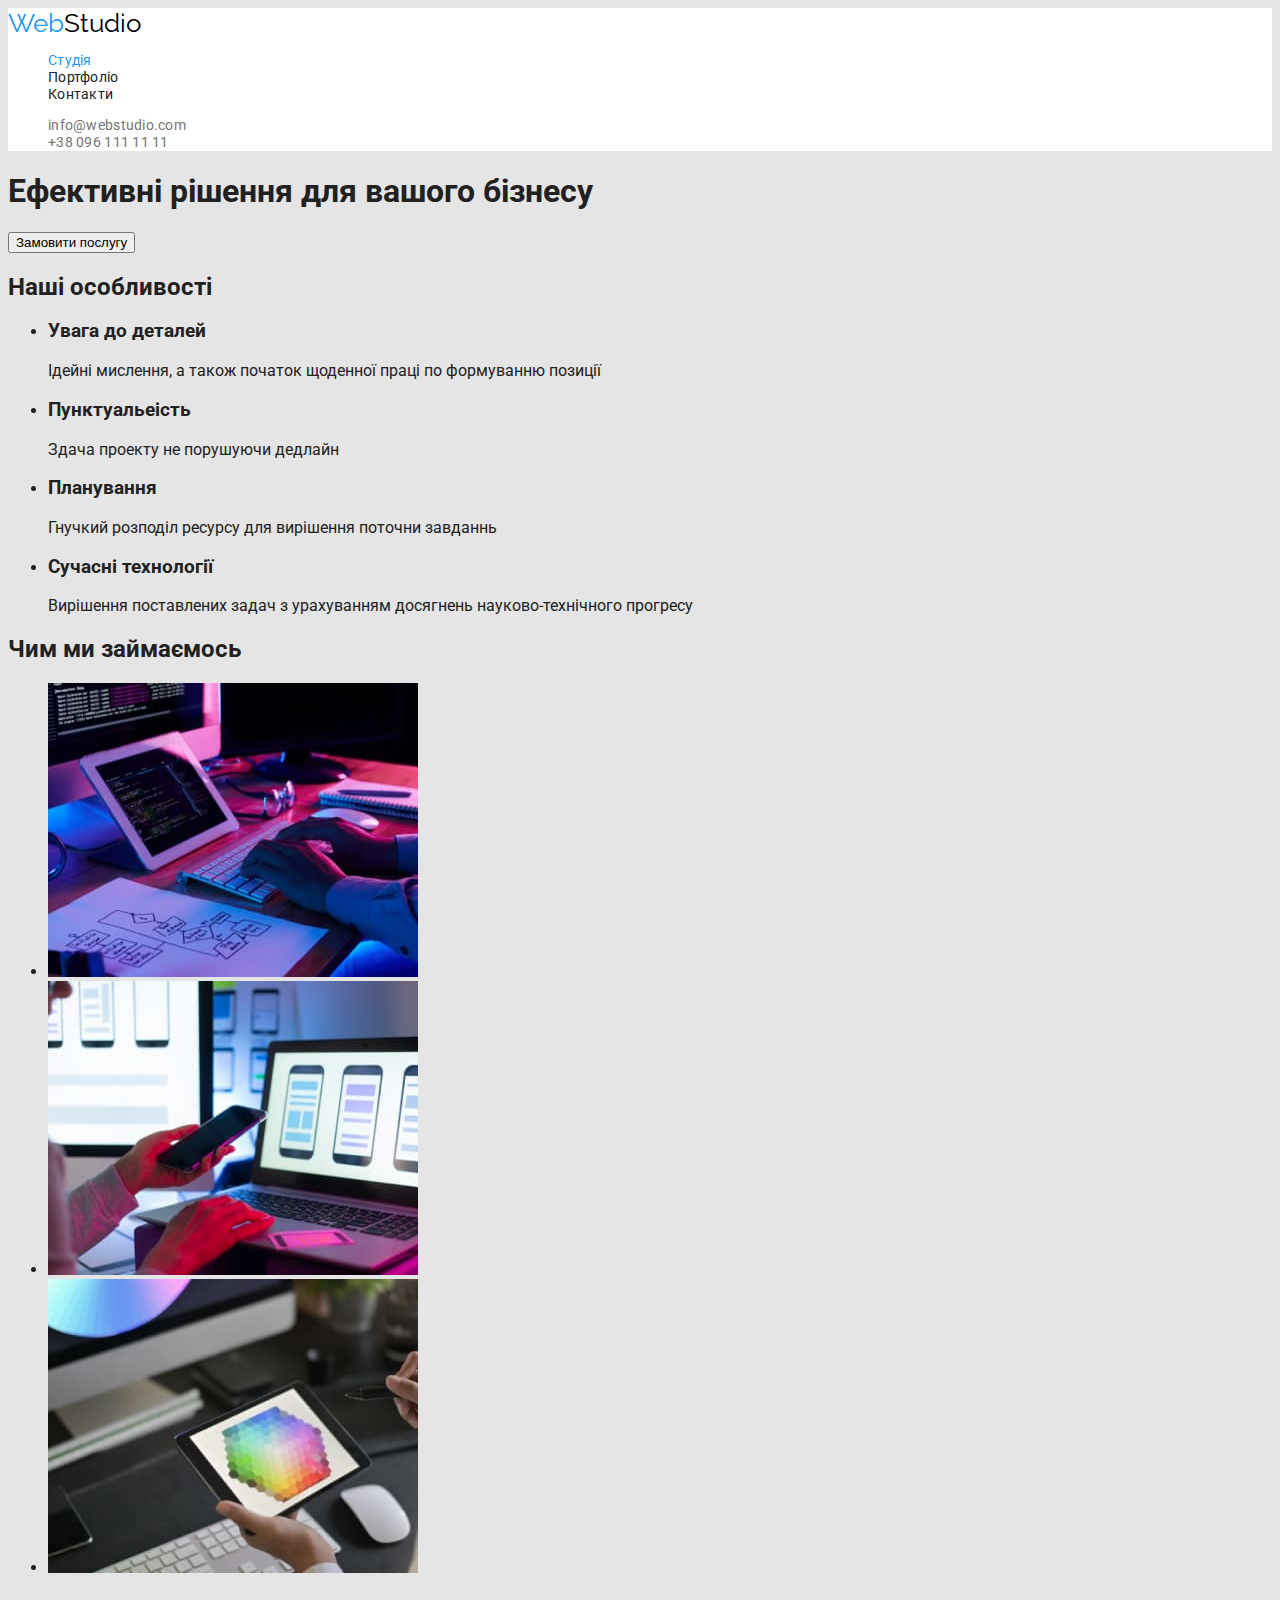
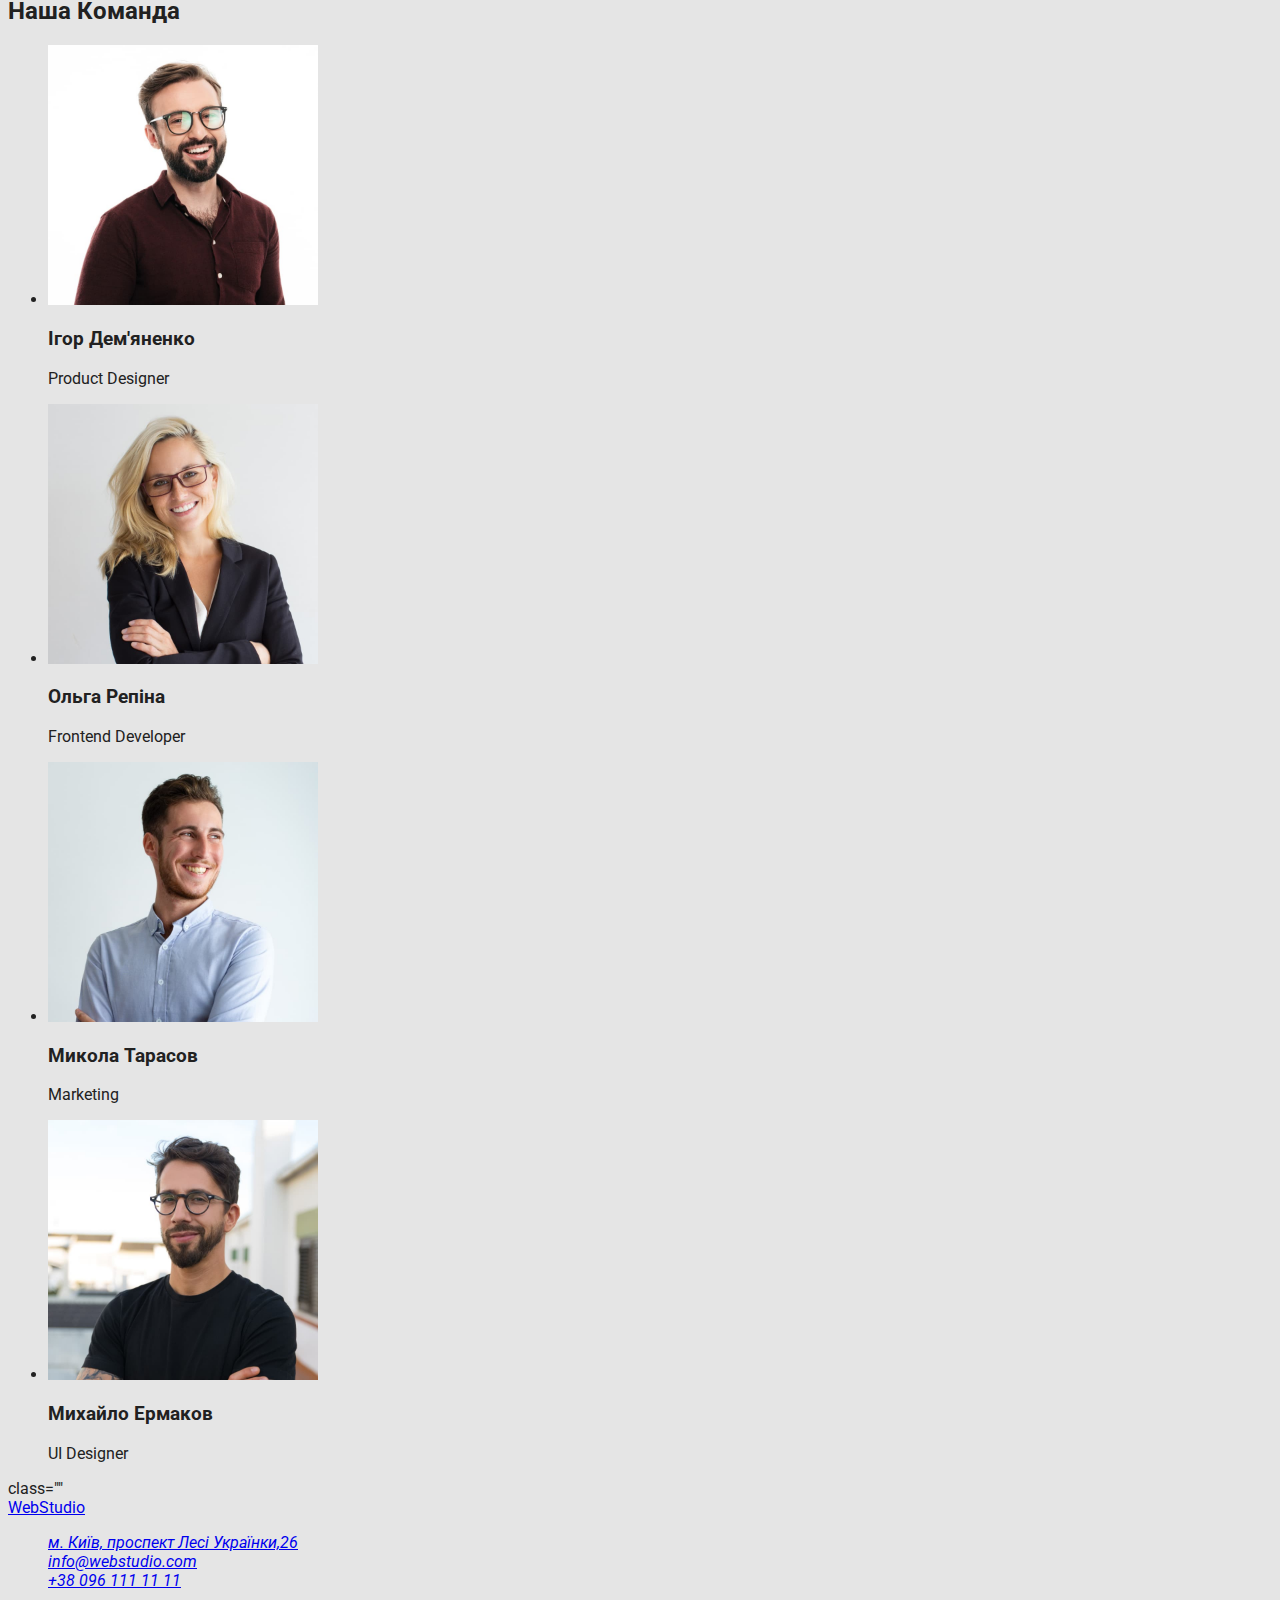
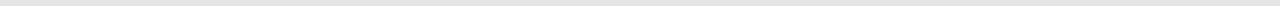
==== index.html @ 139fcbc2 "header styles" ====
<!DOCTYPE html>
<html lang="uk">
  <head>
    <meta charset="UTF-8" />
    <meta name="viewport" content="width=device-width, initial-scale=1.0" />
    <title>WedStudio</title>
    <link rel="stylesheet" href="./css/styles.css" />
    <link rel="preconnect" href="https://fonts.googleapis.com" />
    <link rel="preconnect" href="https://fonts.gstatic.com" crossorigin />
    <link
      href="https://fonts.googleapis.com/css2?family=Raleway:wght@700&family=Roboto:wght@400;500;700;900&display=swap"
      rel="stylesheet"
    />
  </head>
  <body>
    <header class="header">
      <nav class="header-nav">
        <a href="/" lang="en" class="header-logo link"
          ><span>Web</span>Studio</a
        >

        <ul class="main-nav list">
          <li>
            <a href="index.html" class="main-nav-link link current">Студія</a>
          </li>
          <li>
            <a href="portfolio.html" class="main-nav-link link">Портфоліо</a>
          </li>
          <li><a href="#" class="main-nav-link link">Контакти</a></li>
        </ul>
      </nav>

      <ul class="conneсtion-nav list">
        <li>
          <a href="mailto:info@webstudio.com" class="conneсtion-nav-link link"
            >info@webstudio.com</a
          >
        </li>
        <li>
          <a href="tel:+380961111111" class="conneсtion-nav-link link"
            >+38 096 111 11 11</a
          >
        </li>
      </ul>
    </header>

    <main>
      <!--Герой-->
      <section>
        <h1>Ефективні рішення для вашого бізнесу</h1>
        <button type="button">Замовити послугу</button>
      </section>

      <!--НАШІ ОСОБЛИВОСТІ-->

      <section class="section">
        <h2>Наші особливості</h2>

        <ul>
          <li>
            <h3>Увага до деталей</h3>
            <p>
              Ідейні мислення, а також початок щоденної праці по формуванню
              позиції
            </p>
          </li>

          <li>
            <h3>Пунктуальеість</h3>
            <p>Здача проекту не порушуючи дедлайн</p>
          </li>

          <li>
            <h3>Планування</h3>
            <p>Гнучкий розподіл ресурсу для вирішення поточни завданнь</p>
          </li>

          <li>
            <h3>Сучасні технології</h3>
            <p>
              Вирішення поставлених задач з урахуванням досягнень
              науково-технічного прогресу
            </p>
          </li>
        </ul>
      </section>

      <!--Чим ми займаємось-->

      <section class="section">
        <h2>Чим ми займаємось</h2>
        <ul>
          <li>
            <img
              src="./images/img1.jpg"
              alt="Пишемо код веб-сторінки"
              width="370"
              height="294"
            />
          </li>
          <li>
            <img
              src="./images/img2.jpg"
              alt="Сінхронизуємо сторінку на різних пристроях"
              width="370"
              height="294"
            />
          </li>
          <li>
            <img
              src="./images/img3.jpg"
              alt="віалізуємо веб-магію"
              width="370"
              height="294"
            />
          </li>
        </ul>
      </section>
      <!--Наша Команда-->

      <section class="section">
        <h2>Наша Команда</h2>

        <ul>
          <li>
            <img
              src="./images/photos/igor.jpg"
              alt="фотографія члена команди"
              width="270"
              height="260"
            />
            <h3>Ігор Дем'яненко</h3>
            <p lang="en">Product Designer</p>
          </li>
          <li>
            <img
              src="./images/photos/olga.jpg"
              alt="фотографія члена команди"
              width="270"
              height="260"
            />
            <h3>Ольга Репіна</h3>
            <p lang="en">Frontend Developer</p>
          </li>
          <li>
            <img
              src="./images/photos/nik.jpg"
              alt="фотографія члена команди"
              width="270"
              height="260"
            />
            <h3>Микола Тарасов</h3>
            <p lang="en">Marketing</p>
          </li>
          <li>
            <img
              src="./images/photos/mishka.jpg"
              alt="фотографія члена команди"
              width="270"
              height="260"
            />
            <h3>Михайло Ермаков</h3>
            <p lang="en">UI Designer</p>
          </li>
        </ul>
      </section>
    </main>
    class=""

    <footer>
      <a href="/" lang="en"><span>Web</span>Studio</a>
      <address>
        <ul class="list">
          <li>
            <a
              href="https://goo.gl/maps/VcLh4SeBCDLP2WR46"
              target="_blank"
              rel="noopener noreferrer nofollow"
              >м. Київ, проспект Лесі Українки,26</a
            >
          </li>
          <li>
            <a href="mailto:info@webstudio.com" lang="en">info@webstudio.com</a>
          </li>
          <li><a href="tel:+380961111111">+38 096 111 11 11</a></li>
        </ul>
      </address>
    </footer>
  </body>
</html>
---- css/styles.css ----
:root {
    --main-color: #212121;
    --second-color: #757575;
    --accent-color: #2196F3;
    --background-color: #E5E5E5;
    --header-background-color: #FFFFFF;
    --footer-background-color: #2F303A;
}
body {
    background-color: var(--background-color);
    color: var(--main-color);
    font-family:  'Roboto', sans-serif;
    font-style: normal;
}
.link {
    text-decoration: none;
}
.list {
    list-style: none;
}
.btn {
    cursor: pointer;
}
.visually-hidden {
    position: absolute;
    white-space: nowrap;
    width: 1px;   
    height: 1px;
    overflow: hidden;
    border: 0;
    padding: 0;
    clip: rect(0 0 0 0);
    clip-path: inset(50%);
    margin: -1px;
}

/*HEADER*/
.header {
    font-size: 14px;

    background-color: #FFFFFF;
}

.header-logo {
    font-family: 'Raleway', sans-serif;
    font-size: 26px;
    
    color: #000000;    
}
.header-logo span {
    color: var(--accent-color);
}

.header-logo:hover,
.header-logo:focus {
    color: var(--accent-color);
    text-decoration: underline;
}
.main-nav-link {
    font-size: 14px;
    line-height: 1.14;
    letter-spacing: 0.02em;

    color: var(--main-color);
}
.main-nav-link:hover,
.main-nav-link:focus {
    text-decoration: underline;
}
.current {
    color: var(--accent-color);
}
.conneсtion-nav-link {
    font-size: 14px;
    line-height: 1.14;
    letter-spacing: 0.02em;

    color: var(--second-color);
}
.conneсtion-nav-link:hover,
.conneсtion-nav-link:focus {
    text-decoration: underline;
}
/*main*/


/*footer*/
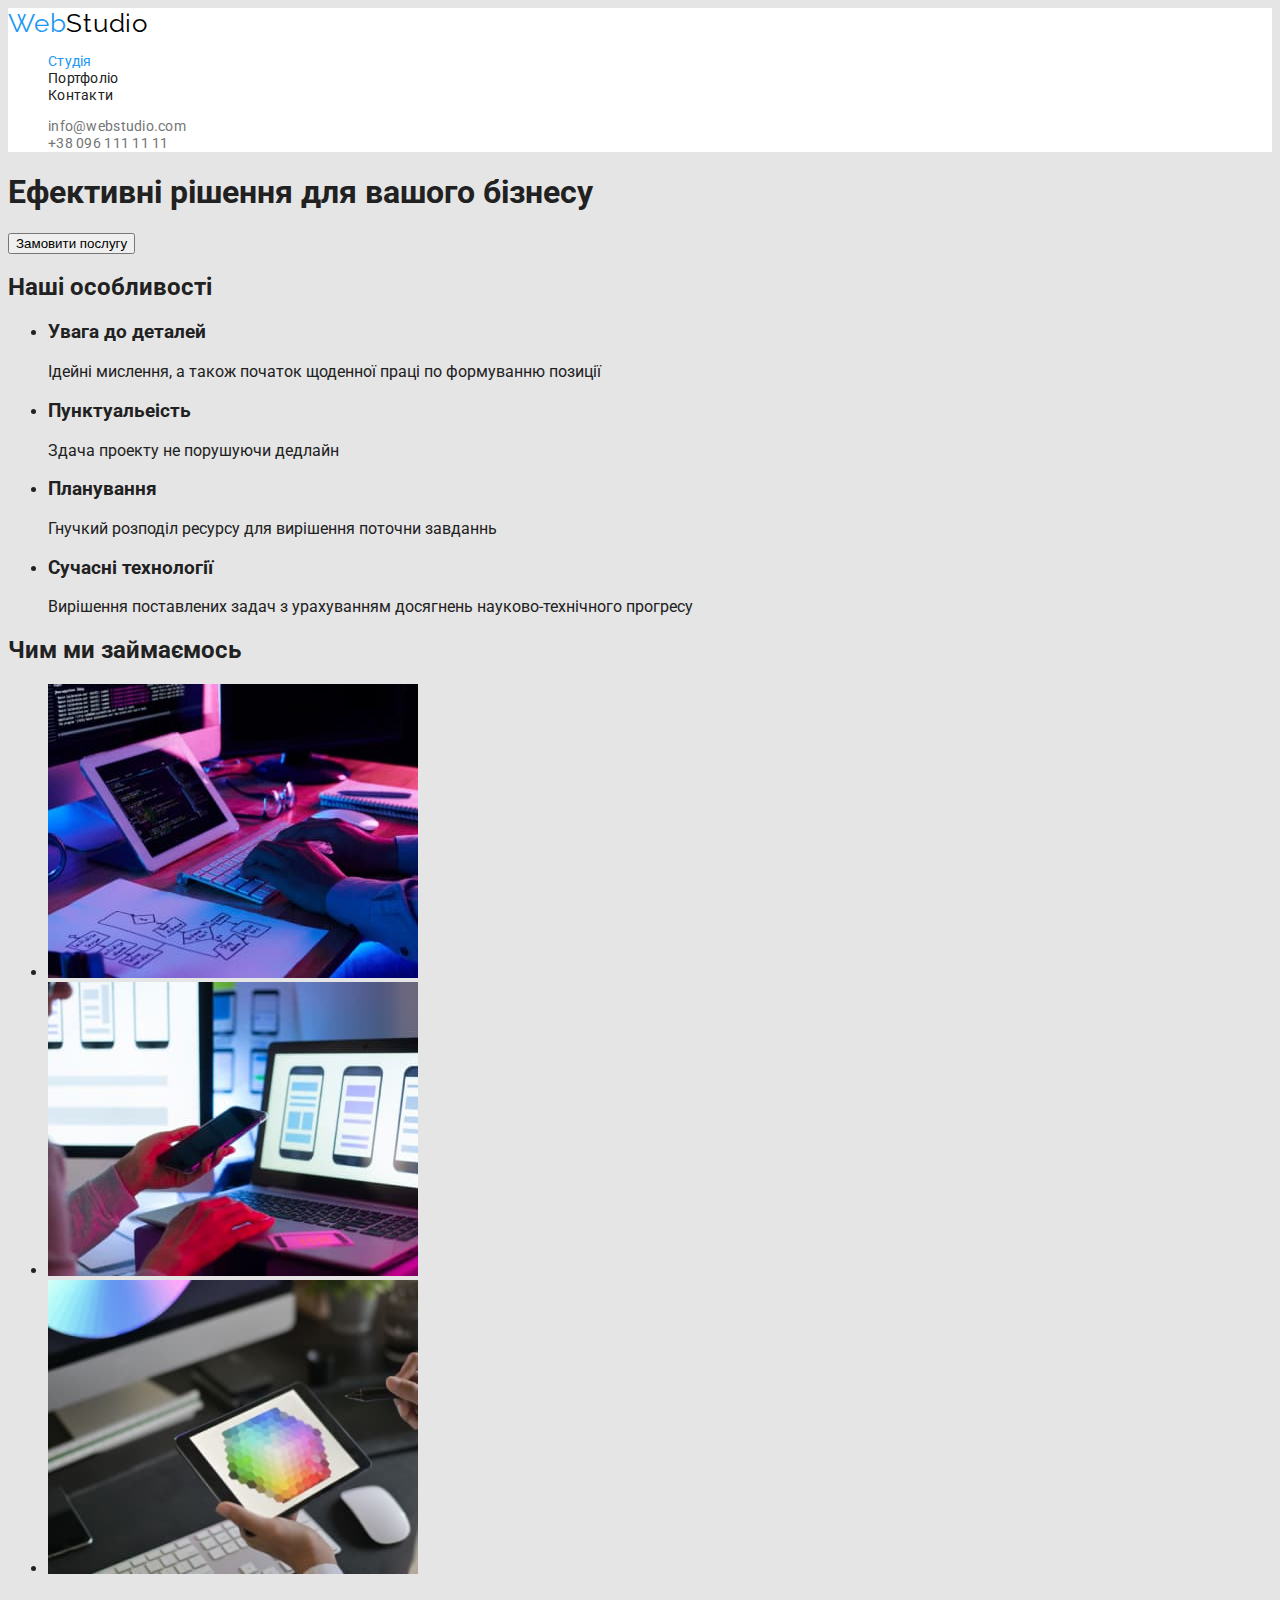
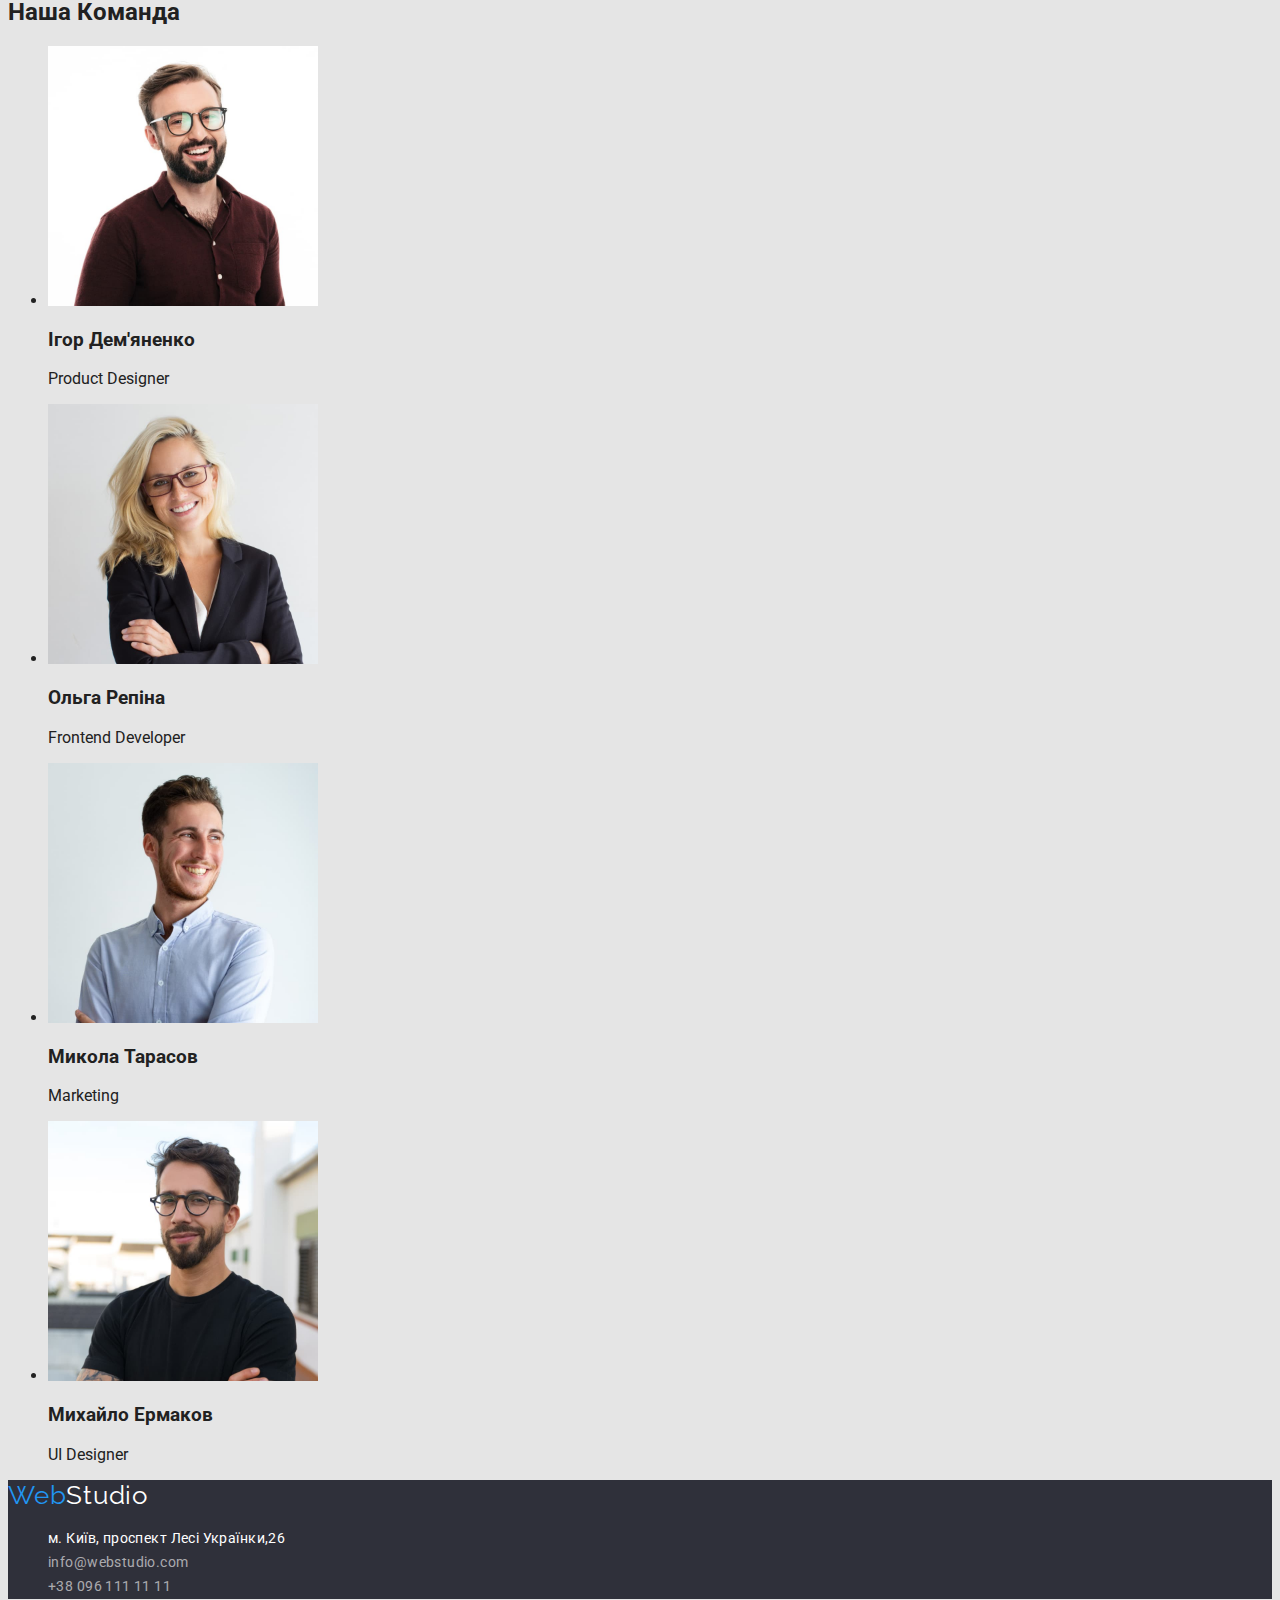
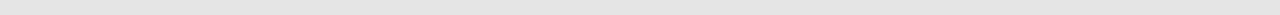
==== commit bad8c750: "footer styles" ====
--- a/index.html
+++ b/index.html
@@ -165,24 +165,30 @@
         </ul>
       </section>
     </main>
-    class=""
 
-    <footer>
-      <a href="/" lang="en"><span>Web</span>Studio</a>
-      <address>
+    <footer class="footer">
+      <a href="/" lang="en" class="footer-logo link"><span>Web</span>Studio</a>
+      <address class="footer-address">
         <ul class="list">
           <li>
             <a
               href="https://goo.gl/maps/VcLh4SeBCDLP2WR46"
               target="_blank"
               rel="noopener noreferrer nofollow"
+              class="address link"
               >м. Київ, проспект Лесі Українки,26</a
             >
           </li>
           <li>
-            <a href="mailto:info@webstudio.com" lang="en">info@webstudio.com</a>
+            <a href="mailto:info@webstudio.com" class="footer-cont link"
+              >info@webstudio.com</a
+            >
           </li>
-          <li><a href="tel:+380961111111">+38 096 111 11 11</a></li>
+          <li>
+            <a href="tel:+380961111111" class="footer-cont link"
+              >+38 096 111 11 11</a
+            >
+          </li>
         </ul>
       </address>
     </footer>
--- a/css/styles.css
+++ b/css/styles.css
@@ -5,6 +5,8 @@
     --background-color: #E5E5E5;
     --header-background-color: #FFFFFF;
     --footer-background-color: #2F303A;
+    --footer-main-text: #ffffff;
+    --footer-second-text: rgba(255, 255, 255, 0.6);
 }
 body {
     background-color: var(--background-color);
@@ -44,6 +46,9 @@
 .header-logo {
     font-family: 'Raleway', sans-serif;
     font-size: 26px;
+    line-height: 1.19;
+
+    letter-spacing: 0.03em;
     
     color: #000000;    
 }
@@ -84,4 +89,54 @@
 /*main*/
 
 
-/*footer*/+/*footer*/
+.footer {
+    background-color: var(--footer-background-color);
+}
+.footer-logo {
+    font-family: 'Raleway', sans-serif;
+    font-size: 26px;
+    line-height: 1.19;
+
+    letter-spacing: 0.03em;
+    
+    color: var(--footer-main-text);    
+}
+.footer-logo span {
+    color: var(--accent-color);
+}
+
+.footer-logo:hover,
+.footer-logo:focus {
+    
+    text-decoration: underline var(--accent-color);
+}
+.address {
+    font-style: normal;
+    font-weight: 400;
+    font-size: 14px;
+    line-height: 1.71;
+  
+    letter-spacing: 0.03em;
+
+    color: var(--footer-main-text);
+}
+.address:hover,
+.address:focus {
+    text-decoration: underline var(--accent-color);
+}
+.footer-cont {
+    font-style: normal;
+    font-weight: 400;
+    font-size: 14px;
+    line-height: 1.71;
+   
+    letter-spacing: 0.03em;
+
+    color: var(--footer-second-text);
+}
+.footer-cont:hover,
+.footer-cont:focus {
+    
+    text-decoration: underline var(--accent-color);
+}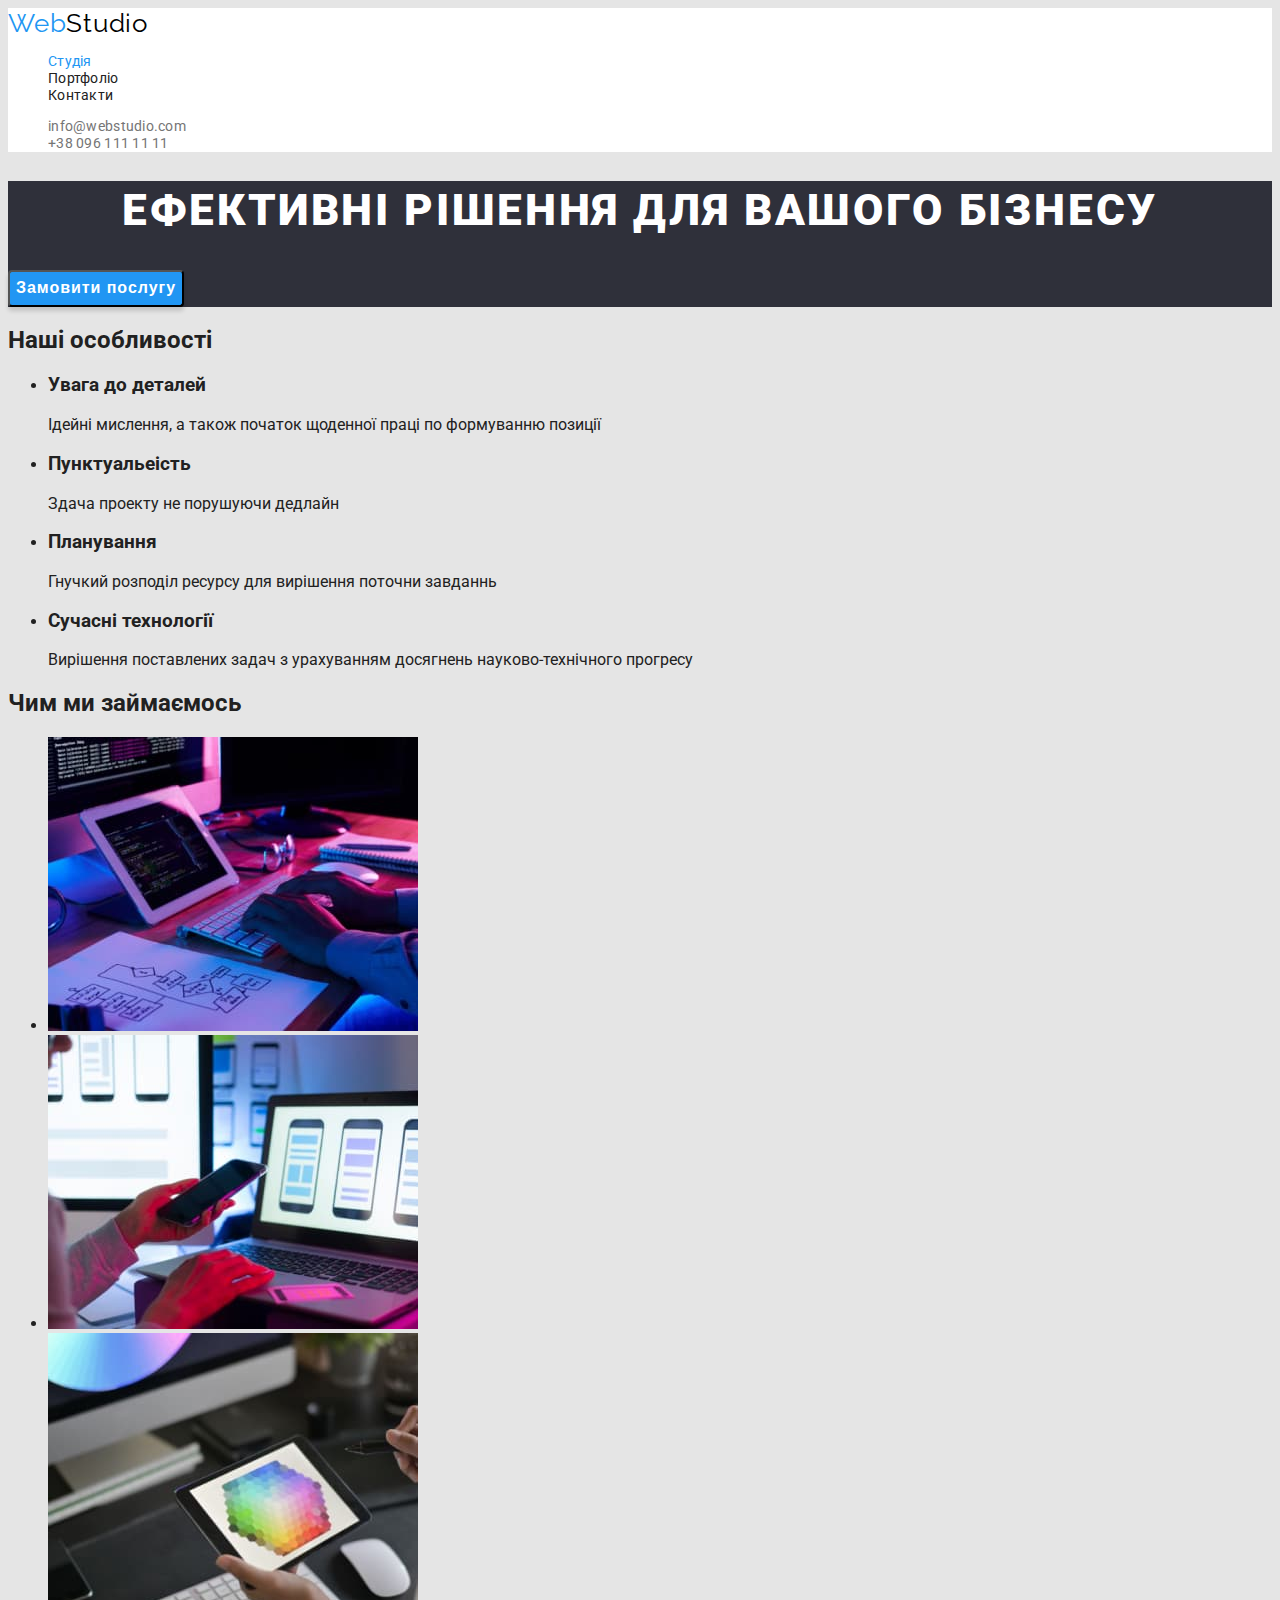
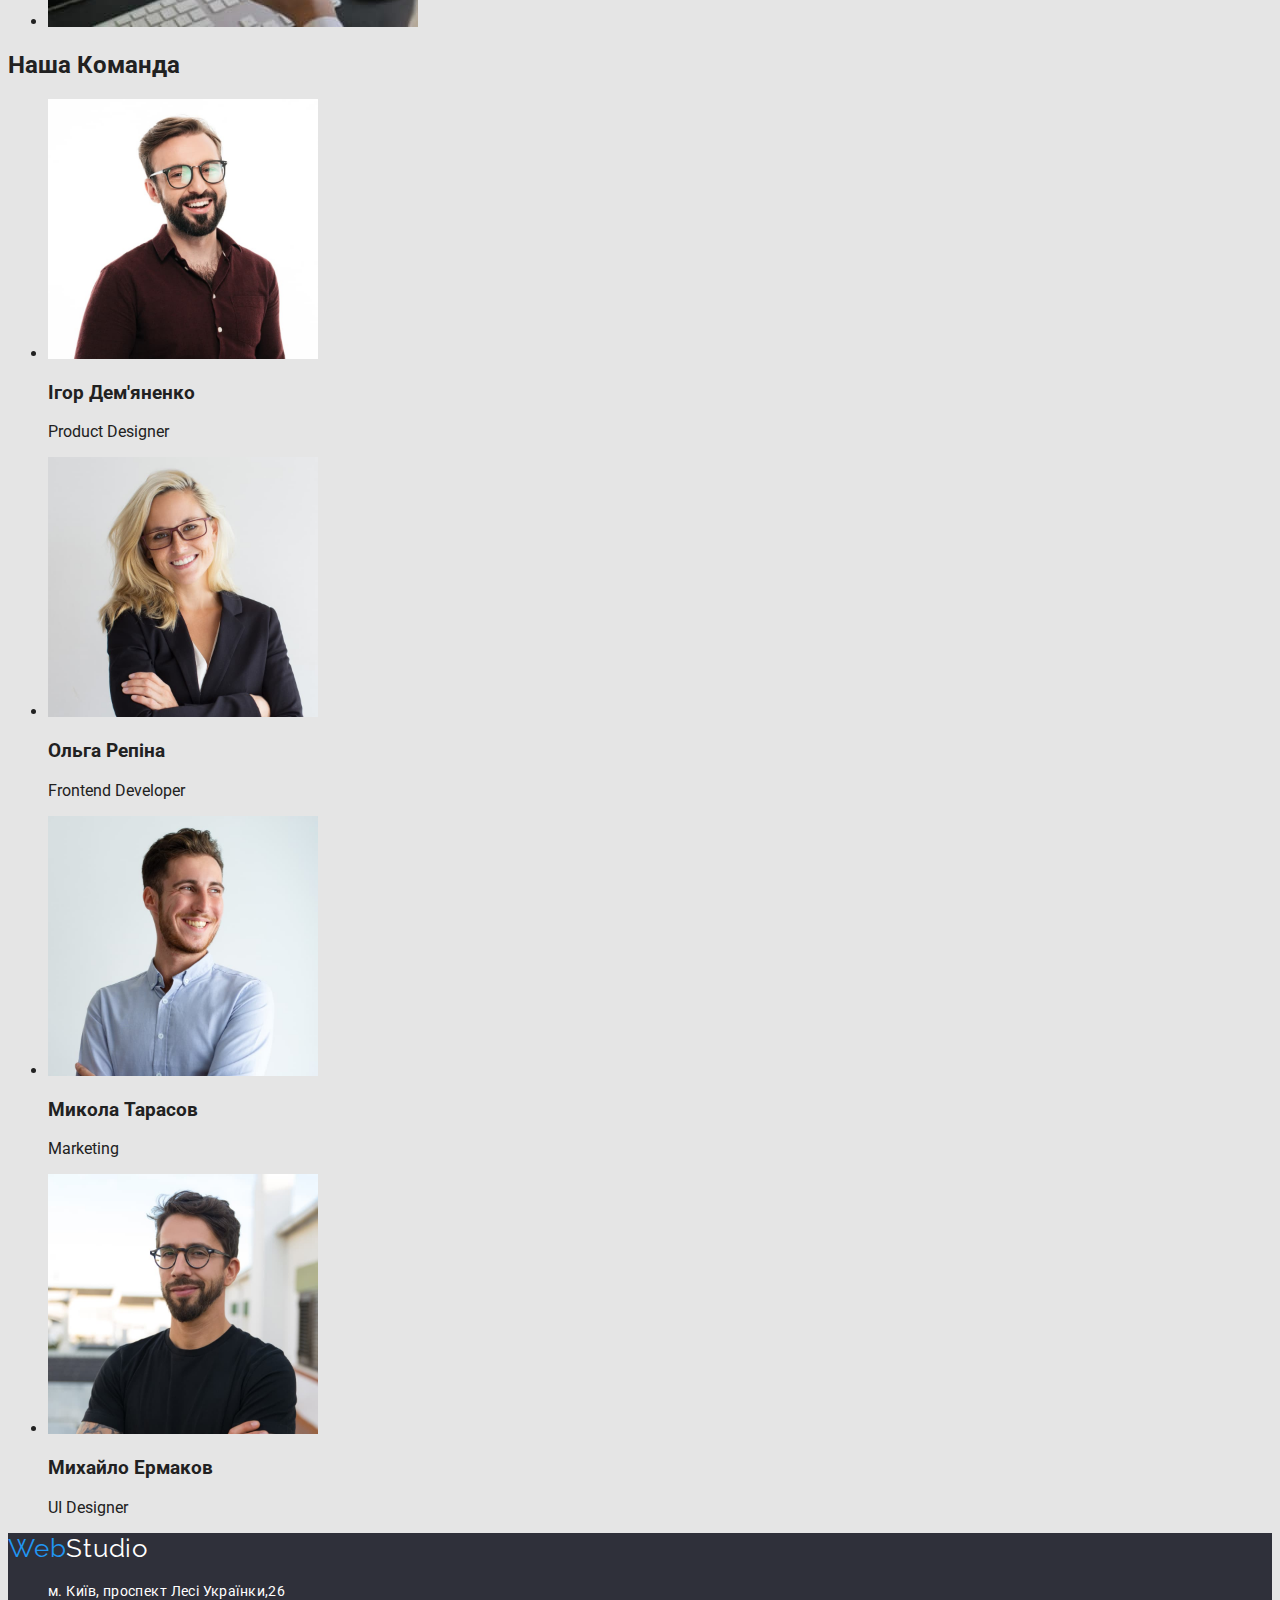
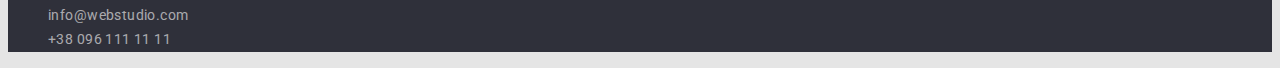
==== commit 2d9e1b31: "hero styles" ====
--- a/index.html
+++ b/index.html
@@ -46,9 +46,9 @@
 
     <main>
       <!--Герой-->
-      <section>
-        <h1>Ефективні рішення для вашого бізнесу</h1>
-        <button type="button">Замовити послугу</button>
+      <section class="hero">
+        <h1 class="hero-titel">Ефективні рішення для вашого бізнесу</h1>
+        <button type="button" class="hero-btn btn">Замовити послугу</button>
       </section>
 
       <!--НАШІ ОСОБЛИВОСТІ-->
--- a/css/styles.css
+++ b/css/styles.css
@@ -4,6 +4,7 @@
     --accent-color: #2196F3;
     --background-color: #E5E5E5;
     --header-background-color: #FFFFFF;
+    --hero-text: #ffffff;
     --footer-background-color: #2F303A;
     --footer-main-text: #ffffff;
     --footer-second-text: rgba(255, 255, 255, 0.6);
@@ -22,6 +23,24 @@
 }
 .btn {
     cursor: pointer;
+}
+.titel {
+    font-weight: 700;
+    font-size: 14px;
+    line-height: 1.14;
+    letter-spacing: 0.03em;
+    text-transform: uppercase;
+
+    color: var(--main-color);
+}
+.text {
+    font-weight: 400;
+    font-size: 14px;
+    line-height: 1.71;
+    
+    letter-spacing: 0.03em;
+
+    color: var(--second-color);
 }
 .visually-hidden {
     position: absolute;
@@ -88,6 +107,41 @@
 }
 /*main*/
 
+/*HERO*/
+.hero {
+    background-color: #2F303A;;
+}
+.hero-titel {
+    font-weight: 900;
+    font-size: 44px;
+    line-height: 1.36;
+    
+    text-align: center;
+    letter-spacing: 0.06em;
+    text-transform: uppercase;
+
+    color: var(--hero-text);
+}
+.hero-btn {
+    font-weight: 700;
+    font-size: 16px;
+    line-height: 1.88;
+
+    display: flex;
+    align-items: center;
+    text-align: center;
+    letter-spacing: 0.06em;
+
+    color: var(--hero-text);
+    
+    background: var(--accent-color);
+    box-shadow: 0px 4px 4px rgba(0, 0, 0, 0.15);
+    border-radius: 4px;
+}
+.hero-btn:hover,
+.hero-btn:focus {
+    text-decoration: underline var(--accent-color);
+}
 
 /*footer*/
 .footer {
@@ -108,7 +162,6 @@
 
 .footer-logo:hover,
 .footer-logo:focus {
-    
     text-decoration: underline var(--accent-color);
 }
 .address {
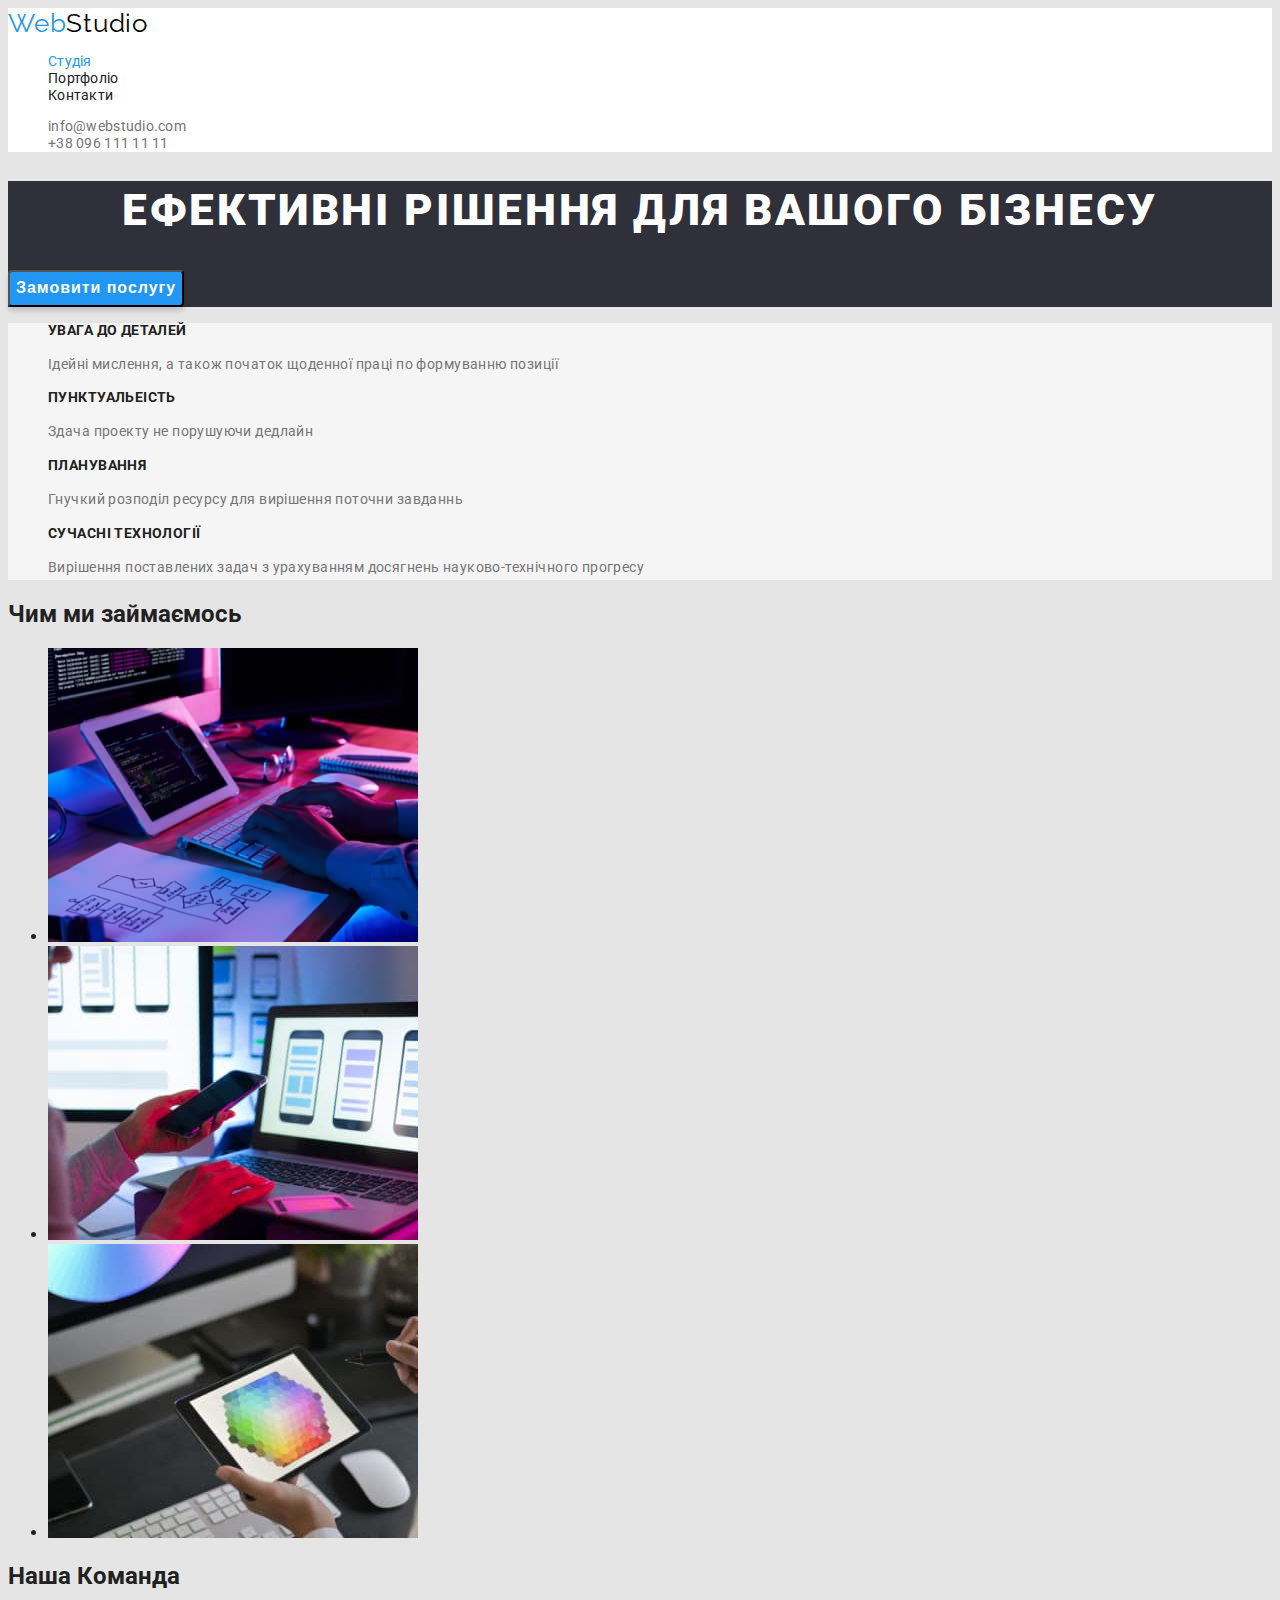
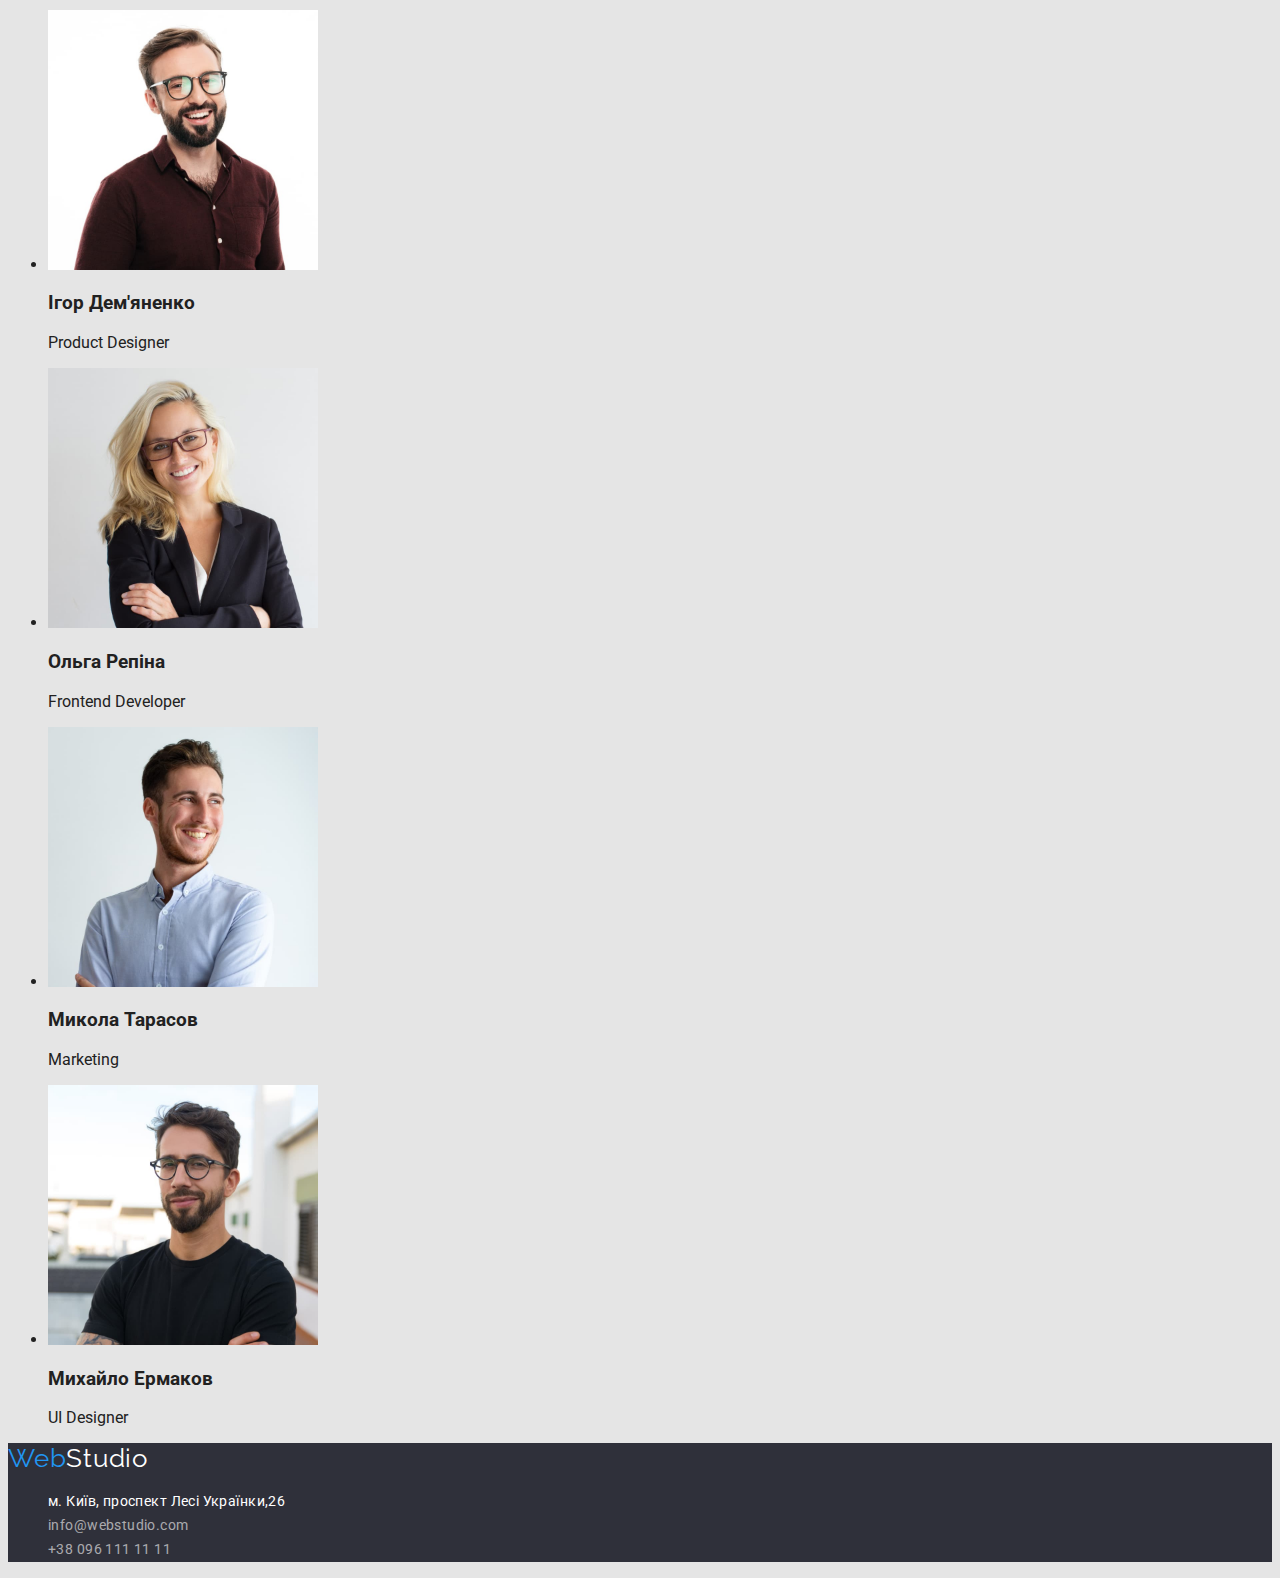
==== commit 24b4e947: "specialty styles" ====
--- a/index.html
+++ b/index.html
@@ -53,31 +53,37 @@
 
       <!--НАШІ ОСОБЛИВОСТІ-->
 
-      <section class="section">
-        <h2>Наші особливості</h2>
-
-        <ul>
-          <li>
-            <h3>Увага до деталей</h3>
-            <p>
+      <section class="specialty">
+        <h2 class="specialy-titel main-titel visually-hidden">
+          Наші особливості
+        </h2>
+
+        <ul class="specialty-list list">
+          <li>
+            <h3 class="specialty-titel titel">Увага до деталей</h3>
+            <p class="specialty-text text">
               Ідейні мислення, а також початок щоденної праці по формуванню
               позиції
             </p>
           </li>
 
           <li>
-            <h3>Пунктуальеість</h3>
-            <p>Здача проекту не порушуючи дедлайн</p>
-          </li>
-
-          <li>
-            <h3>Планування</h3>
-            <p>Гнучкий розподіл ресурсу для вирішення поточни завданнь</p>
-          </li>
-
-          <li>
-            <h3>Сучасні технології</h3>
-            <p>
+            <h3 class="specialty-titel titel">Пунктуальеість</h3>
+            <p class="specialty-text text">
+              Здача проекту не порушуючи дедлайн
+            </p>
+          </li>
+
+          <li>
+            <h3 class="specialty-titel titel">Планування</h3>
+            <p class="specialty-text text">
+              Гнучкий розподіл ресурсу для вирішення поточни завданнь
+            </p>
+          </li>
+
+          <li>
+            <h3 class="specialty-titel titel">Сучасні технології</h3>
+            <p class="specialty-text text">
               Вирішення поставлених задач з урахуванням досягнень
               науково-технічного прогресу
             </p>
--- a/css/styles.css
+++ b/css/styles.css
@@ -5,6 +5,7 @@
     --background-color: #E5E5E5;
     --header-background-color: #FFFFFF;
     --hero-text: #ffffff;
+    --specialty-background-color: #F5F5F5;
     --footer-background-color: #2F303A;
     --footer-main-text: #ffffff;
     --footer-second-text: rgba(255, 255, 255, 0.6);
@@ -24,13 +25,21 @@
 .btn {
     cursor: pointer;
 }
+.main-titel {
+    font-weight: 700;
+    font-size: 36px;
+    line-height: 1.16;
+    text-align: center;
+    letter-spacing: 0.03em;
+
+    color: var(--main-color);
+}
 .titel {
     font-weight: 700;
     font-size: 14px;
     line-height: 1.14;
     letter-spacing: 0.03em;
-    text-transform: uppercase;
-
+    
     color: var(--main-color);
 }
 .text {
@@ -143,6 +152,19 @@
     text-decoration: underline var(--accent-color);
 }
 
+/*specialty*/
+.specialty {
+    background-color: var(--specialty-background-color);
+}
+.specialty-list {
+}
+.specialty-titel {
+    text-transform: uppercase;
+}
+.specialty-text {
+}
+
+
 /*footer*/
 .footer {
     background-color: var(--footer-background-color);
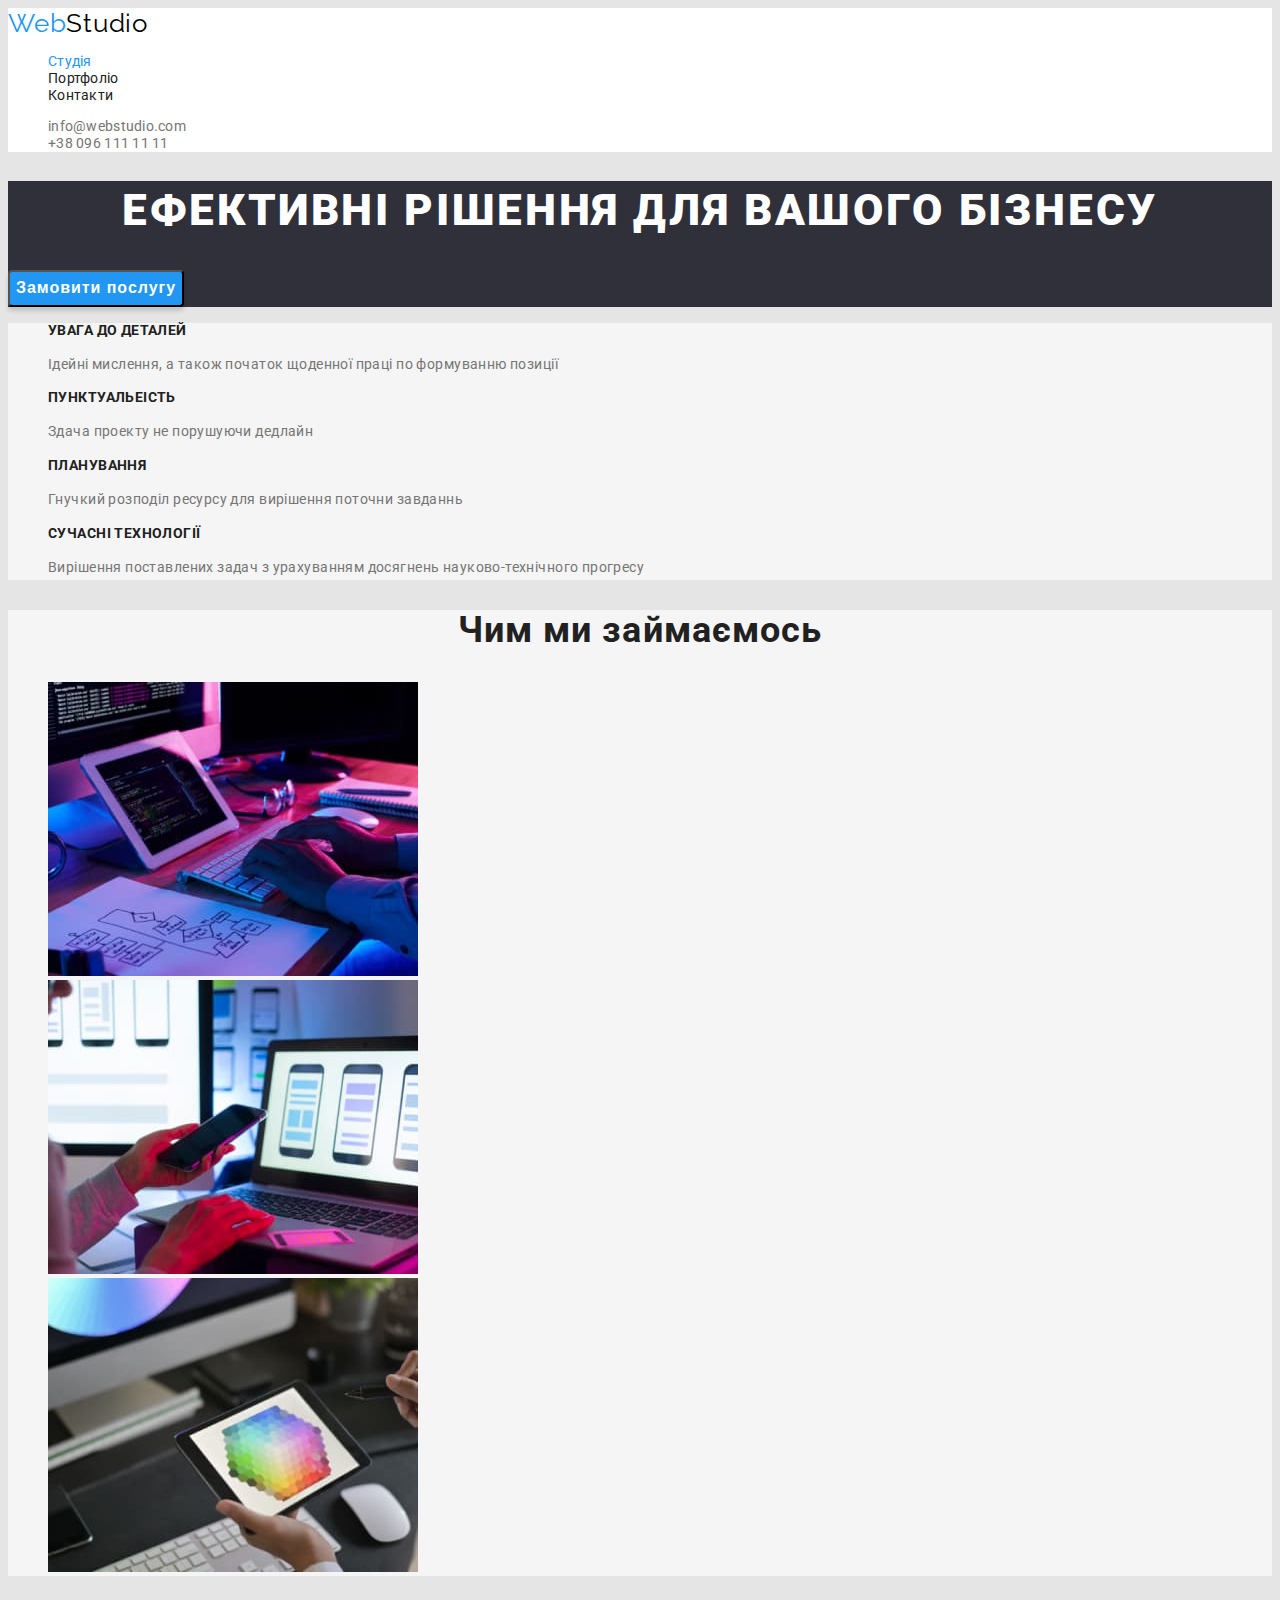
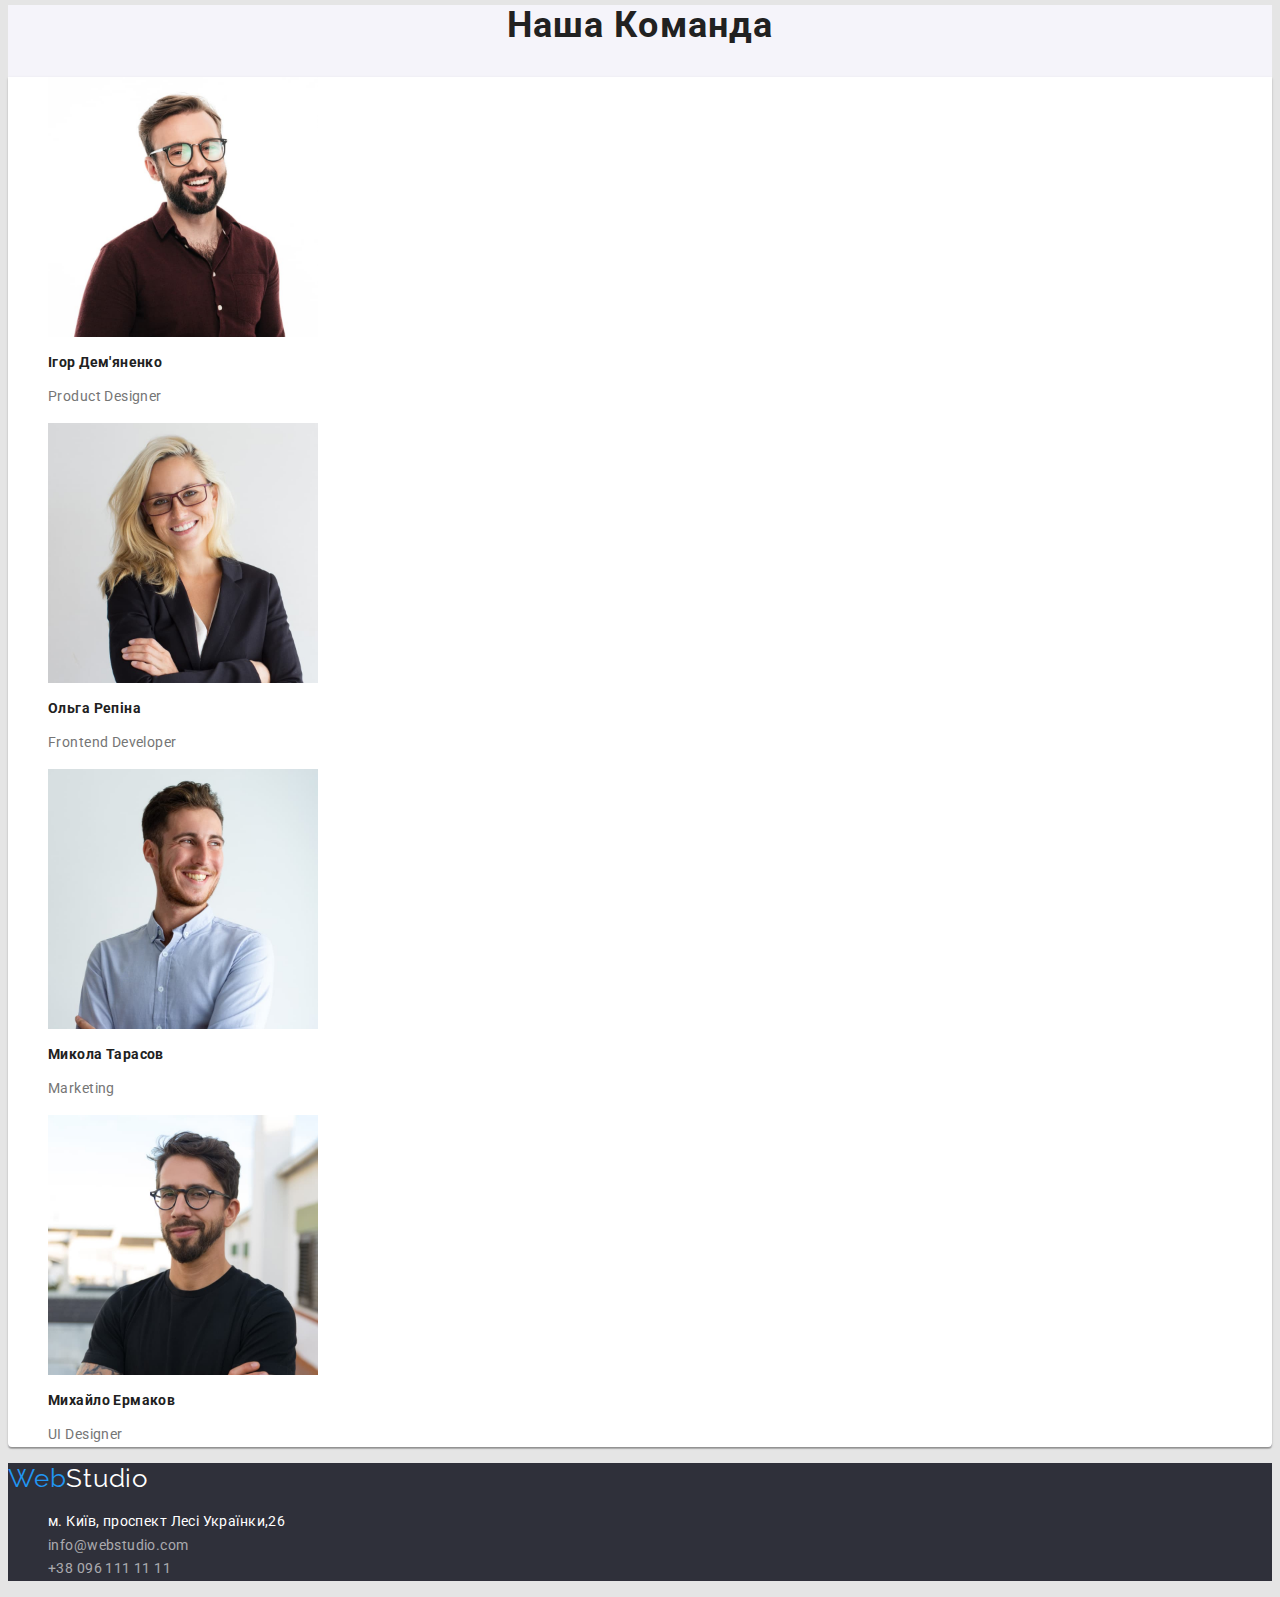
==== commit 0b3f83bd: "Stydio styles" ====
--- a/index.html
+++ b/index.html
@@ -93,9 +93,9 @@
 
       <!--Чим ми займаємось-->
 
-      <section class="section">
-        <h2>Чим ми займаємось</h2>
-        <ul>
+      <section class="what-do">
+        <h2 class="what-do-main-titel main-titel">Чим ми займаємось</h2>
+        <ul class="what-do-list list">
           <li>
             <img
               src="./images/img1.jpg"
@@ -124,10 +124,10 @@
       </section>
       <!--Наша Команда-->
 
-      <section class="section">
-        <h2>Наша Команда</h2>
-
-        <ul>
+      <section class="team">
+        <h2 class="team-main-titel main-titel">Наша Команда</h2>
+
+        <ul class="team-list list">
           <li>
             <img
               src="./images/photos/igor.jpg"
@@ -135,8 +135,8 @@
               width="270"
               height="260"
             />
-            <h3>Ігор Дем'яненко</h3>
-            <p lang="en">Product Designer</p>
+            <h3 class="team-titel titel">Ігор Дем'яненко</h3>
+            <p lang="en" class="team-text text">Product Designer</p>
           </li>
           <li>
             <img
@@ -145,8 +145,8 @@
               width="270"
               height="260"
             />
-            <h3>Ольга Репіна</h3>
-            <p lang="en">Frontend Developer</p>
+            <h3 class="team-titel titel">Ольга Репіна</h3>
+            <p lang="en" class="team-text text">Frontend Developer</p>
           </li>
           <li>
             <img
@@ -155,8 +155,8 @@
               width="270"
               height="260"
             />
-            <h3>Микола Тарасов</h3>
-            <p lang="en">Marketing</p>
+            <h3 class="team-titel titel">Микола Тарасов</h3>
+            <p lang="en" class="team-text text">Marketing</p>
           </li>
           <li>
             <img
@@ -165,8 +165,8 @@
               width="270"
               height="260"
             />
-            <h3>Михайло Ермаков</h3>
-            <p lang="en">UI Designer</p>
+            <h3 class="team-titel titel">Михайло Ермаков</h3>
+            <p lang="en" class="team-text text">UI Designer</p>
           </li>
         </ul>
       </section>
--- a/css/styles.css
+++ b/css/styles.css
@@ -6,6 +6,7 @@
     --header-background-color: #FFFFFF;
     --hero-text: #ffffff;
     --specialty-background-color: #F5F5F5;
+    --team-background-color: #F5F4FA;
     --footer-background-color: #2F303A;
     --footer-main-text: #ffffff;
     --footer-second-text: rgba(255, 255, 255, 0.6);
@@ -163,7 +164,26 @@
 }
 .specialty-text {
 }
-
+/*What do we do?*/
+.what-do {
+    background-color: var(--specialty-background-color);
+}
+/*Our team*/
+.team {
+    background-color: var(--team-background-color);
+}
+.team-main-titel {
+}
+.team-list {
+    background: #FFFFFF;
+
+    box-shadow: 0px 1px 3px rgba(0, 0, 0, 0.12), 0px 1px 1px rgba(0, 0, 0, 0.14), 0px 2px 1px rgba(0, 0, 0, 0.2);
+    border-radius: 0px 0px 4px 4px;
+}
+.team-titel {
+}
+.team-text {
+}
 
 /*footer*/
 .footer {
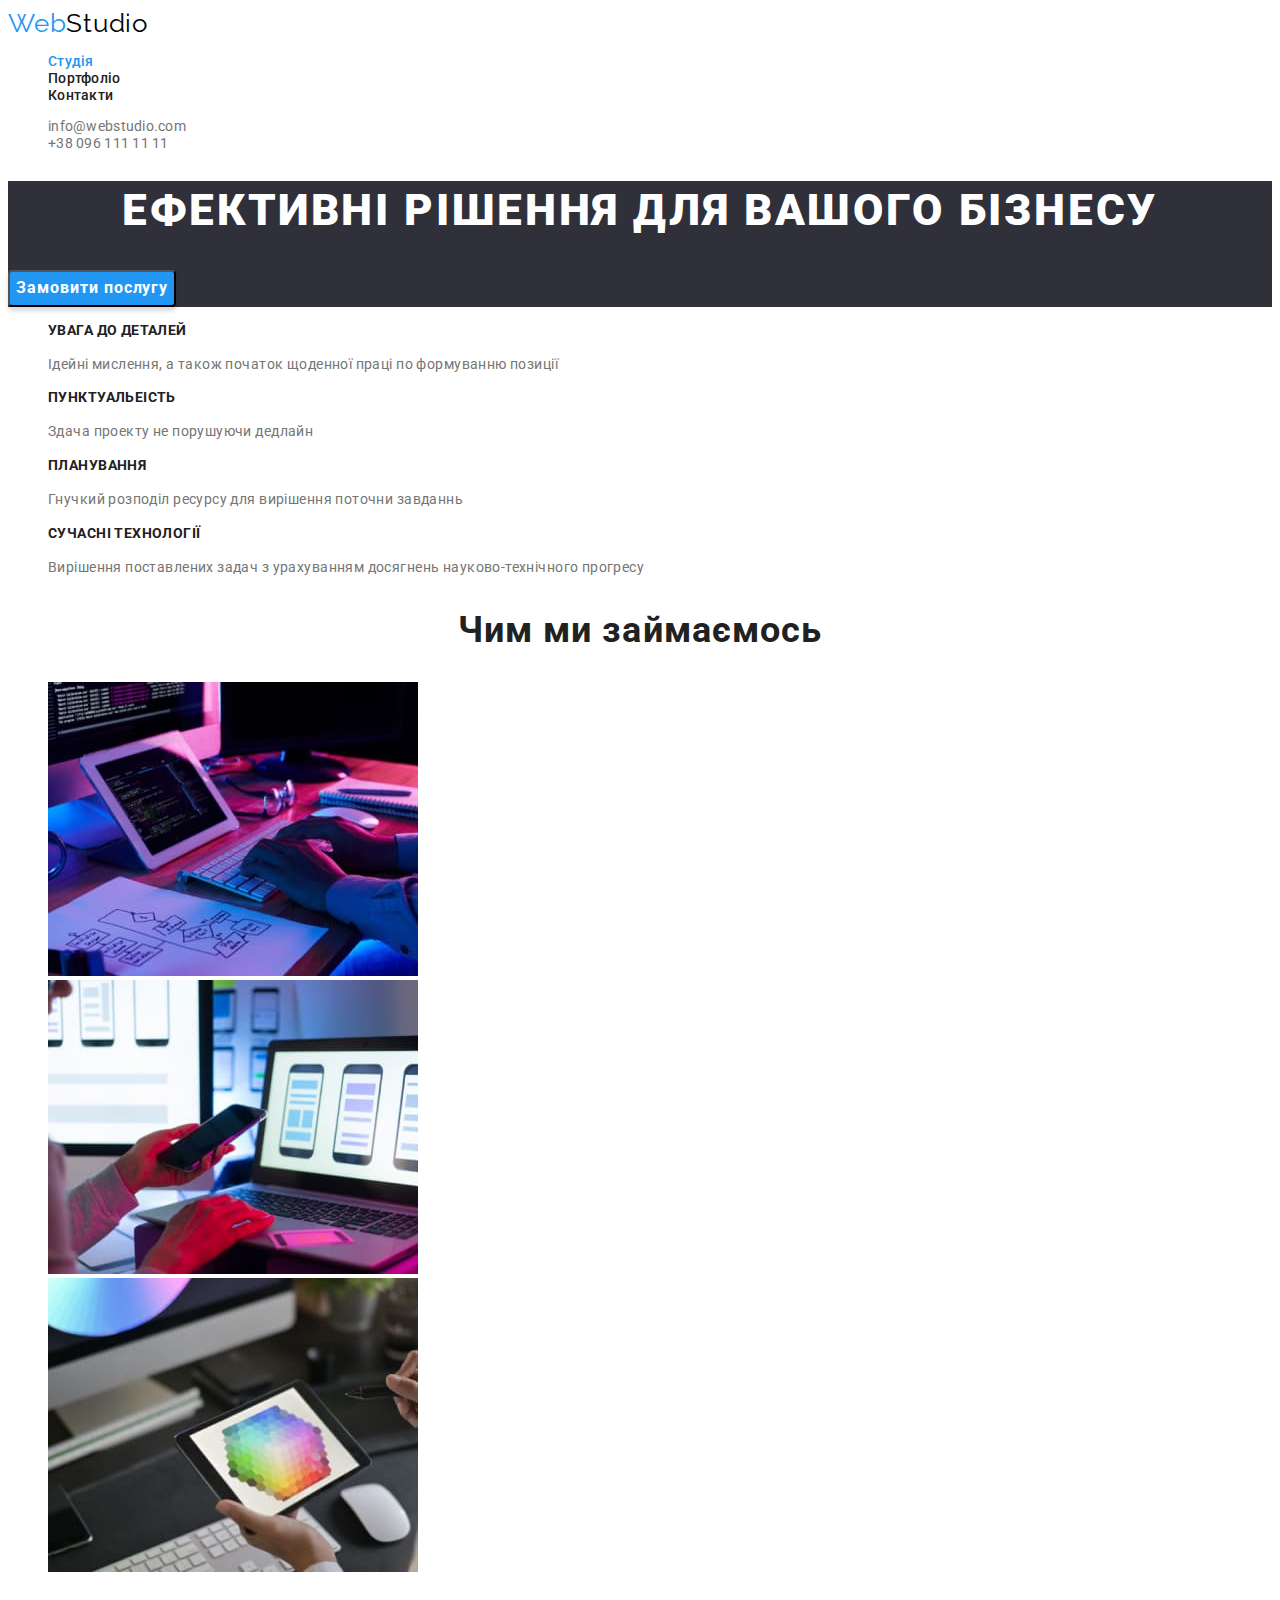
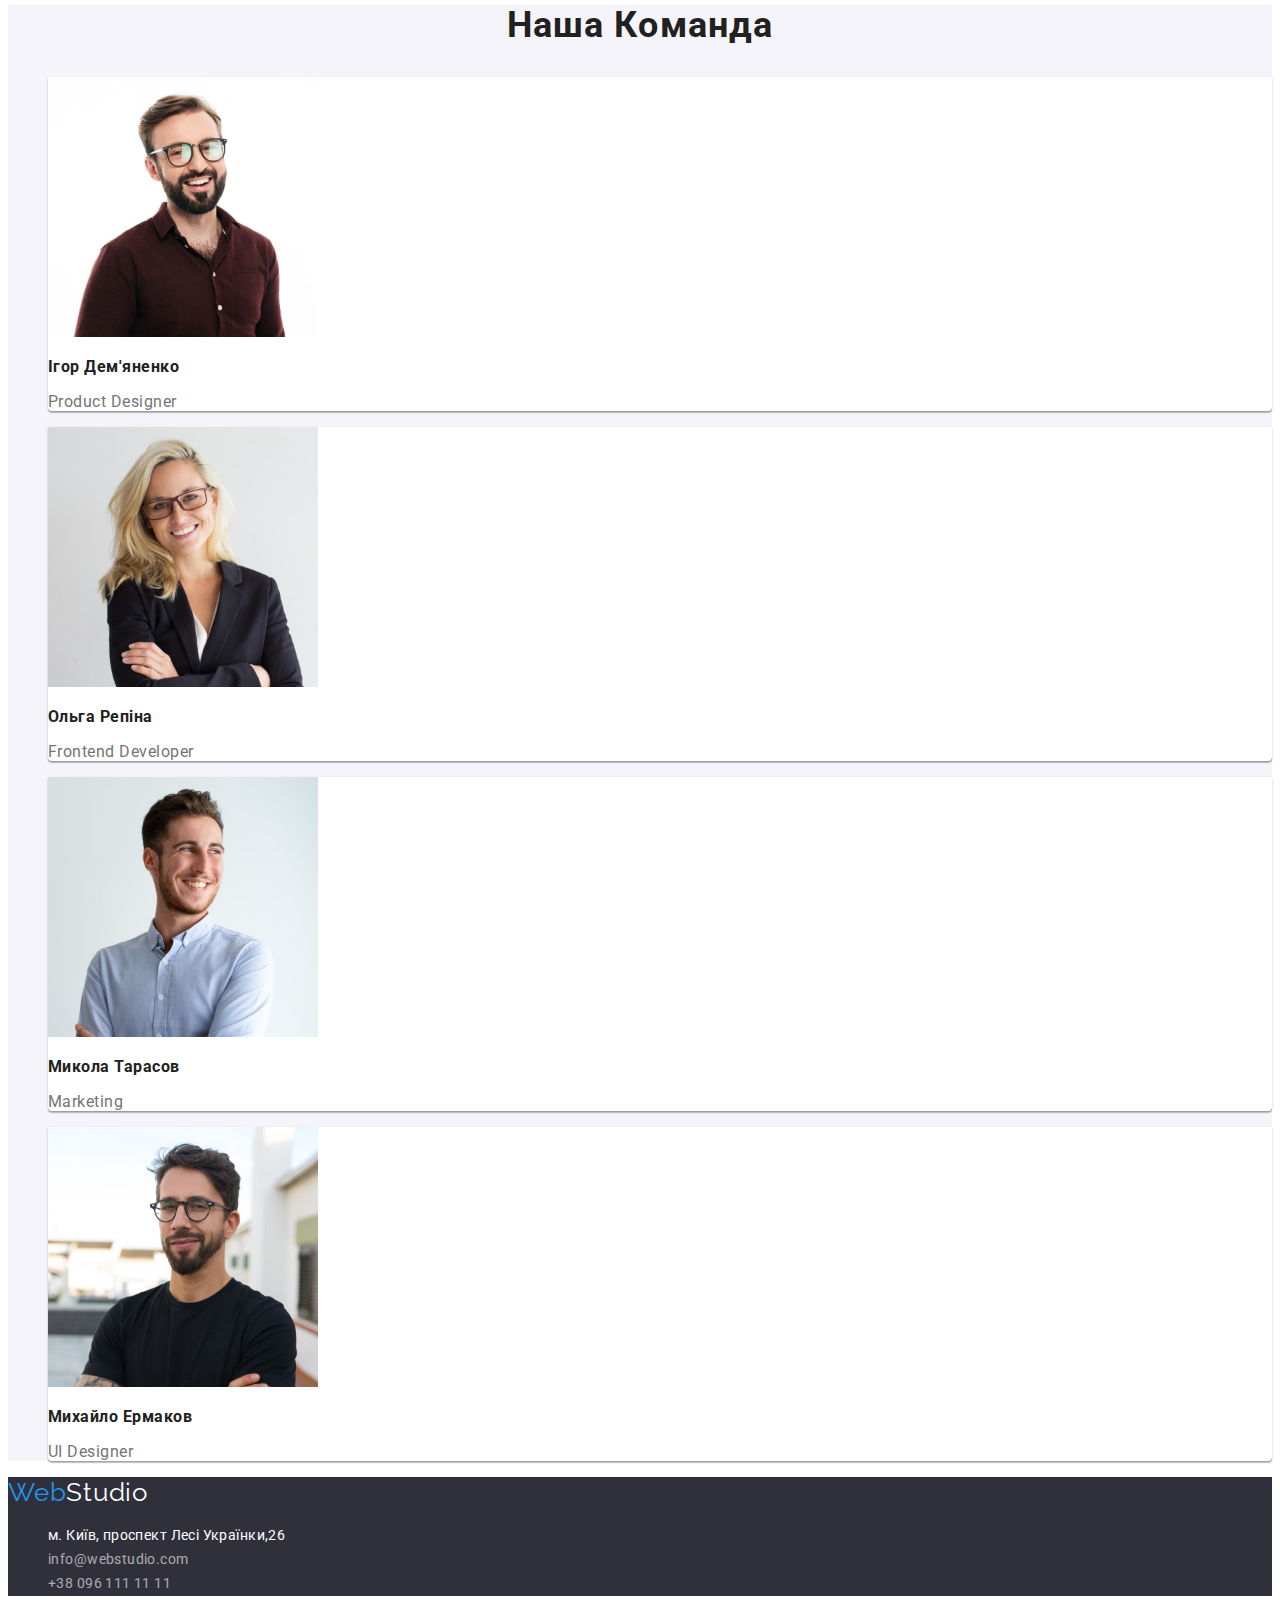
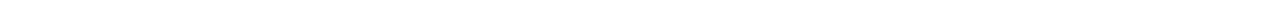
==== commit 5ccee82c: "fix" ====
--- a/index.html
+++ b/index.html
@@ -15,7 +15,7 @@
   <body>
     <header class="header">
       <nav class="header-nav">
-        <a href="/" lang="en" class="header-logo link"
+        <a href="index.html" lang="en" class="header-logo link"
           ><span>Web</span>Studio</a
         >
 
@@ -128,7 +128,7 @@
         <h2 class="team-main-titel main-titel">Наша Команда</h2>
 
         <ul class="team-list list">
-          <li>
+          <li class="team-item">
             <img
               src="./images/photos/igor.jpg"
               alt="фотографія члена команди"
@@ -138,7 +138,7 @@
             <h3 class="team-titel titel">Ігор Дем'яненко</h3>
             <p lang="en" class="team-text text">Product Designer</p>
           </li>
-          <li>
+          <li class="team-item">
             <img
               src="./images/photos/olga.jpg"
               alt="фотографія члена команди"
@@ -148,7 +148,7 @@
             <h3 class="team-titel titel">Ольга Репіна</h3>
             <p lang="en" class="team-text text">Frontend Developer</p>
           </li>
-          <li>
+          <li class="team-item">
             <img
               src="./images/photos/nik.jpg"
               alt="фотографія члена команди"
@@ -158,7 +158,7 @@
             <h3 class="team-titel titel">Микола Тарасов</h3>
             <p lang="en" class="team-text text">Marketing</p>
           </li>
-          <li>
+          <li class="team-item">
             <img
               src="./images/photos/mishka.jpg"
               alt="фотографія члена команди"
@@ -173,7 +173,9 @@
     </main>
 
     <footer class="footer">
-      <a href="/" lang="en" class="footer-logo link"><span>Web</span>Studio</a>
+      <a href="index.html" lang="en" class="footer-logo link"
+        ><span>Web</span>Studio</a
+      >
       <address class="footer-address">
         <ul class="list">
           <li>
--- a/css/styles.css
+++ b/css/styles.css
@@ -12,10 +12,8 @@
     --footer-second-text: rgba(255, 255, 255, 0.6);
 }
 body {
-    background-color: var(--background-color);
-    color: var(--main-color);
+        color: var(--main-color);
     font-family:  'Roboto', sans-serif;
-    font-style: normal;
 }
 .link {
     text-decoration: none;
@@ -44,7 +42,6 @@
     color: var(--main-color);
 }
 .text {
-    font-weight: 400;
     font-size: 14px;
     line-height: 1.71;
     
@@ -91,6 +88,7 @@
     text-decoration: underline;
 }
 .main-nav-link {
+    font-weight: 500;
     font-size: 14px;
     line-height: 1.14;
     letter-spacing: 0.02em;
@@ -99,7 +97,7 @@
 }
 .main-nav-link:hover,
 .main-nav-link:focus {
-    text-decoration: underline;
+    text-decoration: none;
 }
 .current {
     color: var(--accent-color);
@@ -133,13 +131,12 @@
     color: var(--hero-text);
 }
 .hero-btn {
+    font-family: 'Roboto';
+    font-style: normal;
     font-weight: 700;
     font-size: 16px;
     line-height: 1.88;
-
-    display: flex;
-    align-items: center;
-    text-align: center;
+    
     letter-spacing: 0.06em;
 
     color: var(--hero-text);
@@ -155,7 +152,7 @@
 
 /*specialty*/
 .specialty {
-    background-color: var(--specialty-background-color);
+    
 }
 .specialty-list {
 }
@@ -166,7 +163,6 @@
 }
 /*What do we do?*/
 .what-do {
-    background-color: var(--specialty-background-color);
 }
 /*Our team*/
 .team {
@@ -175,14 +171,21 @@
 .team-main-titel {
 }
 .team-list {
-    background: #FFFFFF;
+    
+}
+.team-item {
+    background-color: #FFFFFF;
 
     box-shadow: 0px 1px 3px rgba(0, 0, 0, 0.12), 0px 1px 1px rgba(0, 0, 0, 0.14), 0px 2px 1px rgba(0, 0, 0, 0.2);
     border-radius: 0px 0px 4px 4px;
 }
 .team-titel {
+    font-size: 16px;
+    line-height: 1.19;
 }
 .team-text {
+    font-size: 16px;
+    line-height: 1.19;
 }
 
 /*footer*/
@@ -211,7 +214,7 @@
     font-weight: 400;
     font-size: 14px;
     line-height: 1.71;
-  
+    
     letter-spacing: 0.03em;
 
     color: var(--footer-main-text);
@@ -225,7 +228,7 @@
     font-weight: 400;
     font-size: 14px;
     line-height: 1.71;
-   
+    
     letter-spacing: 0.03em;
 
     color: var(--footer-second-text);
@@ -234,4 +237,54 @@
 .footer-cont:focus {
     
     text-decoration: underline var(--accent-color);
+}
+
+/*PORTFOLIO*/
+.example {
+    background-color: #eeeeee;
+}
+/*portfolio buttons*/
+.example-btn {
+    font-family: inherit;
+    font-weight: 500;
+    font-size: 16px;
+    line-height: 1.62;
+    
+    text-align: center;
+    letter-spacing: 0.03em;
+
+    color: var(--main-color);
+}
+.example-btn:hover,
+.example-btn:focus {
+    text-decoration: underline var(--accent-color);
+}
+.example-btn:active {
+    color: #ffffff;
+    background-color: var(--accent-color);
+    box-shadow: 0px 3px 1px rgba(0, 0, 0, 0.1), 0px 1px 2px rgba(0, 0, 0, 0.08), 0px 2px 2px rgba(0, 0, 0, 0.12);
+}
+
+/*EXAMPLES*/
+
+.example-list {
+    background-color: #f5f5f5;
+}
+
+.example-art {
+    background-color: #ffffff;
+}
+.example-titel {
+    font-size: 18px;
+    line-height: 2;
+    
+    letter-spacing: 0.06em;
+}
+
+.example-text {
+    font-size: 16px;
+    line-height: 1.88;
+    
+
+    letter-spacing: 0.03em;
 }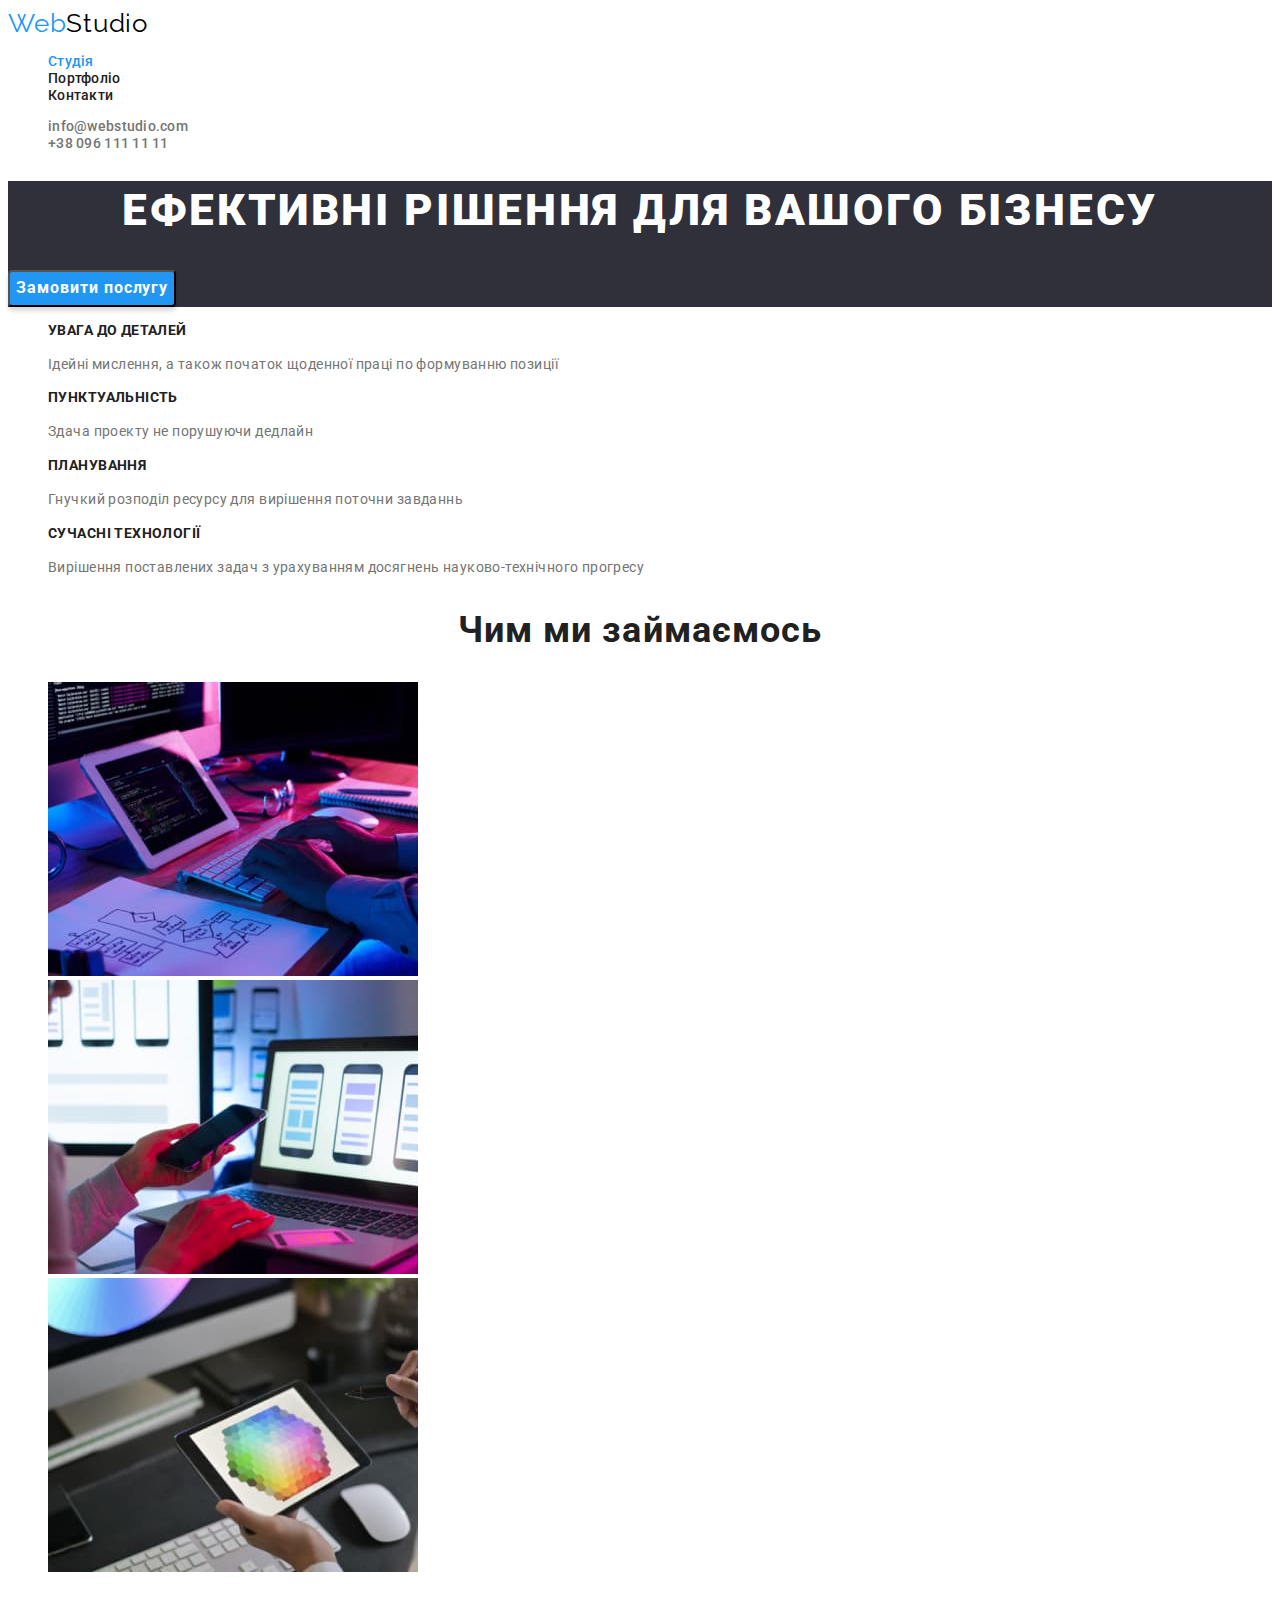
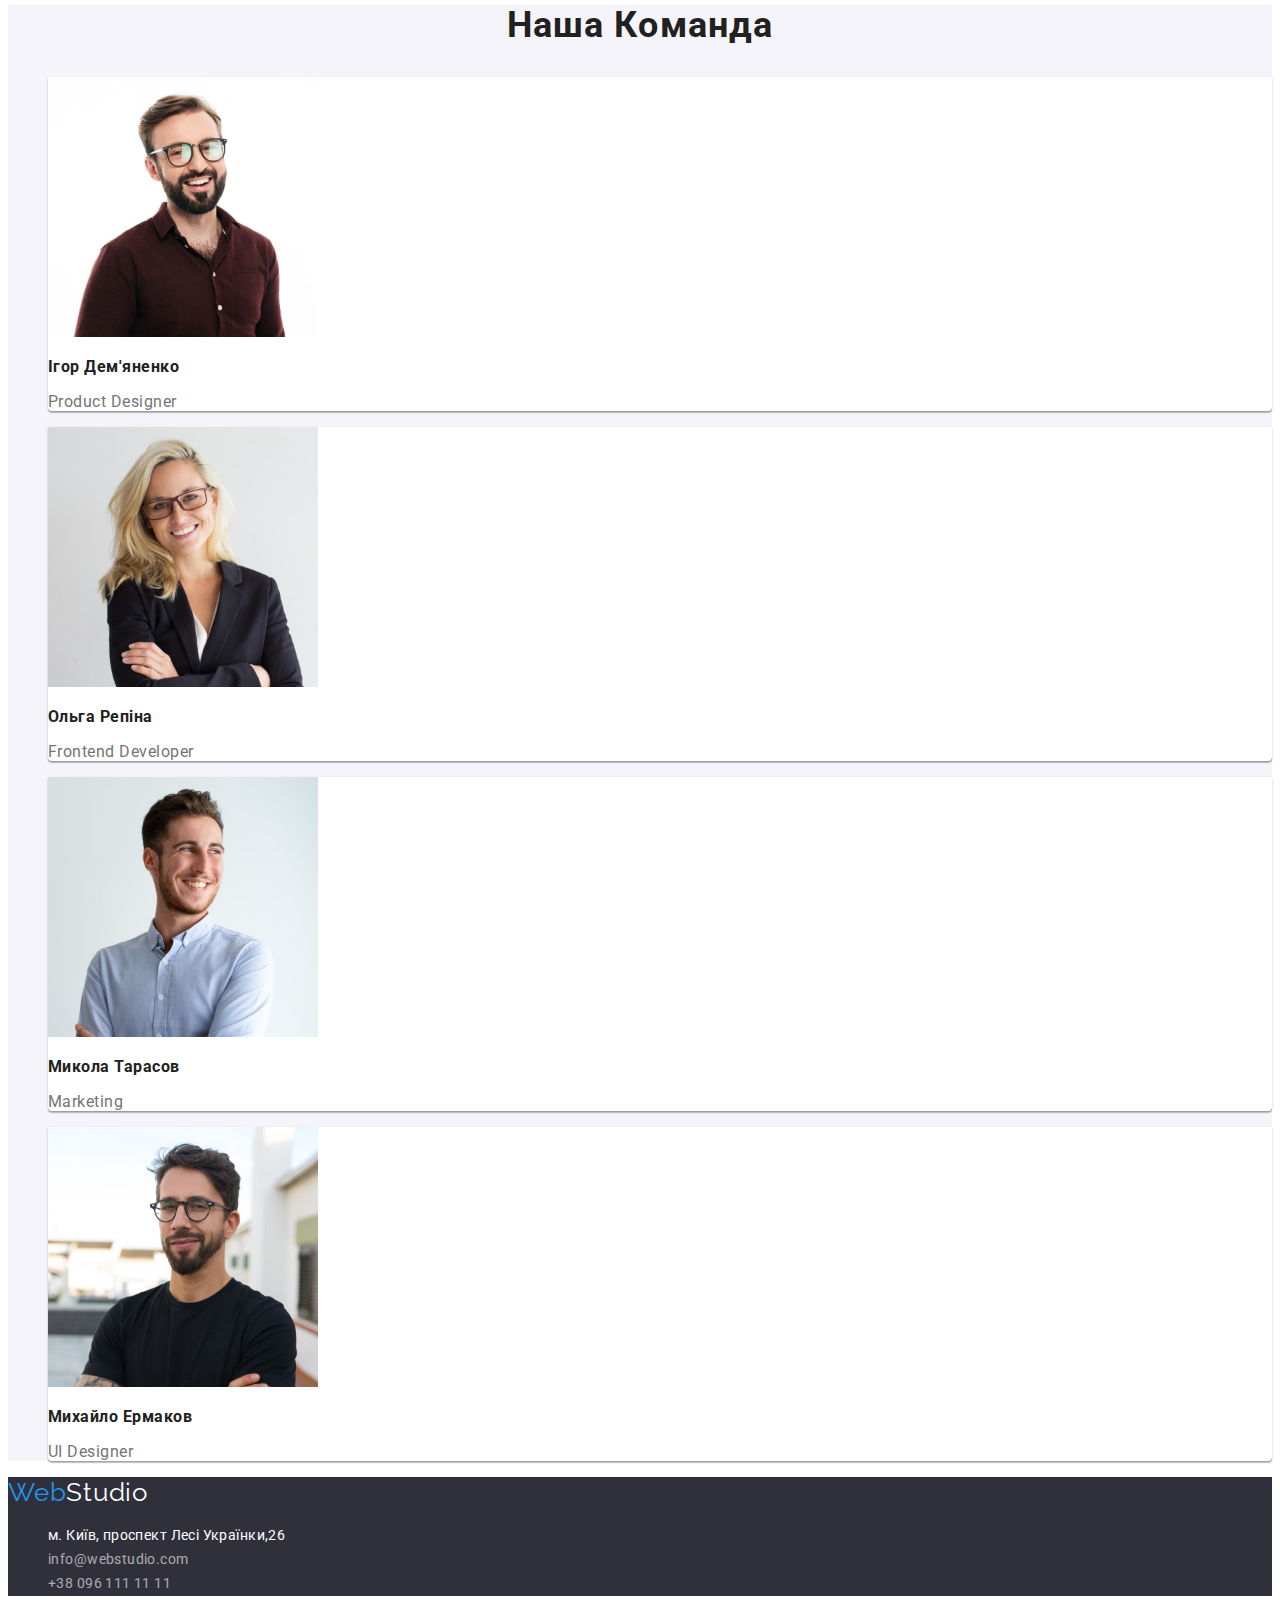
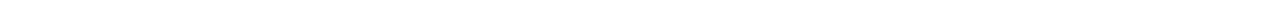
==== commit b0603cd0: "fix 2" ====
--- a/index.html
+++ b/index.html
@@ -68,7 +68,7 @@
           </li>
 
           <li>
-            <h3 class="specialty-titel titel">Пунктуальеість</h3>
+            <h3 class="specialty-titel titel">Пунктуальність</h3>
             <p class="specialty-text text">
               Здача проекту не порушуючи дедлайн
             </p>
--- a/css/styles.css
+++ b/css/styles.css
@@ -103,6 +103,7 @@
     color: var(--accent-color);
 }
 .conneсtion-nav-link {
+    font-weight: 500;
     font-size: 14px;
     line-height: 1.14;
     letter-spacing: 0.02em;
@@ -111,7 +112,7 @@
 }
 .conneсtion-nav-link:hover,
 .conneсtion-nav-link:focus {
-    text-decoration: underline;
+    text-decoration: none;
 }
 /*main*/
 
@@ -131,8 +132,7 @@
     color: var(--hero-text);
 }
 .hero-btn {
-    font-family: 'Roboto';
-    font-style: normal;
+    font-family: inherit;
     font-weight: 700;
     font-size: 16px;
     line-height: 1.88;
@@ -211,7 +211,6 @@
 }
 .address {
     font-style: normal;
-    font-weight: 400;
     font-size: 14px;
     line-height: 1.71;
     
@@ -221,11 +220,10 @@
 }
 .address:hover,
 .address:focus {
-    text-decoration: underline var(--accent-color);
+    text-decoration: none;
 }
 .footer-cont {
     font-style: normal;
-    font-weight: 400;
     font-size: 14px;
     line-height: 1.71;
     
@@ -236,12 +234,12 @@
 .footer-cont:hover,
 .footer-cont:focus {
     
-    text-decoration: underline var(--accent-color);
+    text-decoration: none;
 }
 
 /*PORTFOLIO*/
 .example {
-    background-color: #eeeeee;
+
 }
 /*portfolio buttons*/
 .example-btn {
@@ -257,7 +255,7 @@
 }
 .example-btn:hover,
 .example-btn:focus {
-    text-decoration: underline var(--accent-color);
+    text-decoration: none;
 }
 .example-btn:active {
     color: #ffffff;
@@ -268,7 +266,7 @@
 /*EXAMPLES*/
 
 .example-list {
-    background-color: #f5f5f5;
+    
 }
 
 .example-art {
